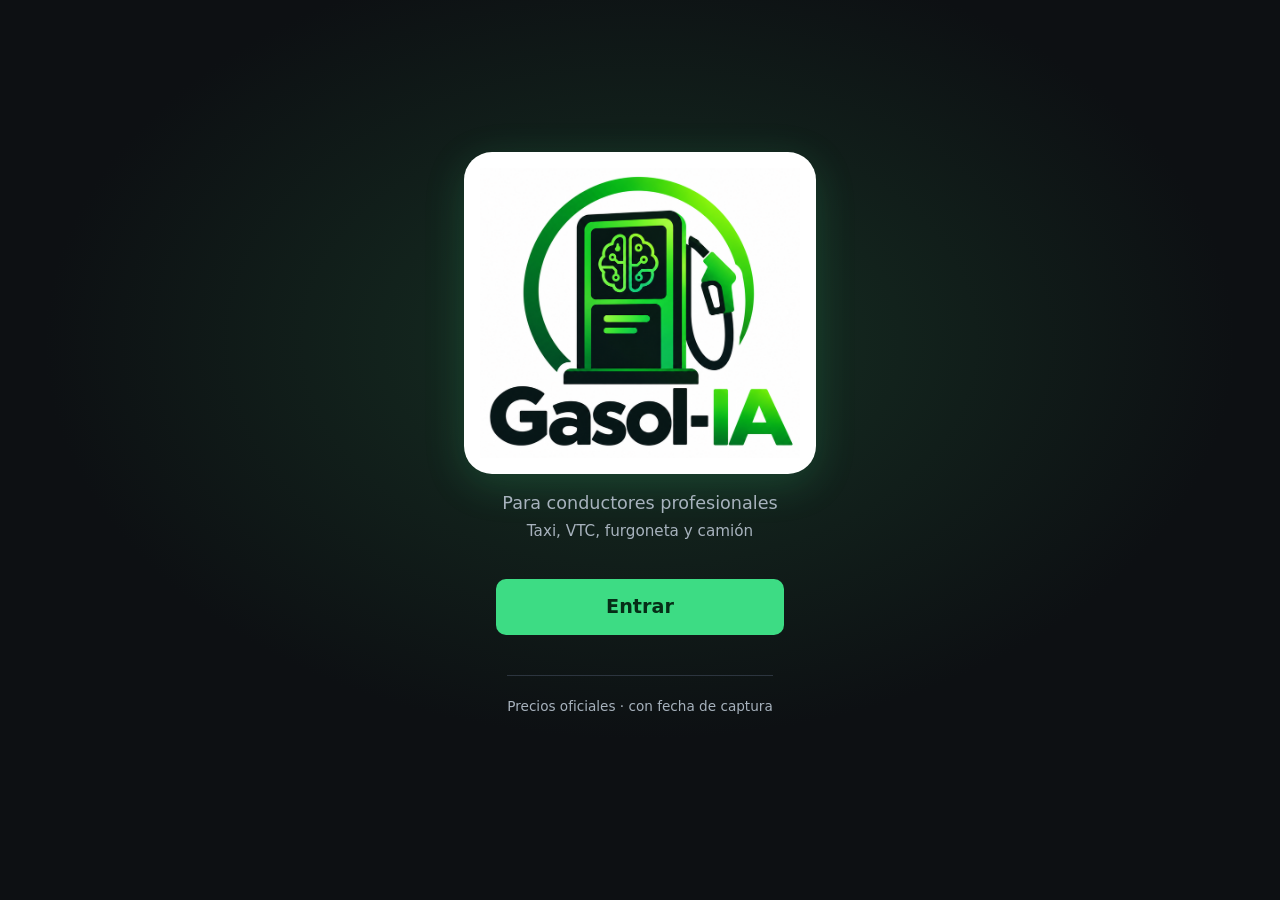
==== index.html @ 36c37707 "docs(posicionamiento): conductores profesionales (taxi, VTC, furgoneta y camión) CLAUDE.md, README, " ====
<!doctype html>
<html lang="es">
<head>
  <meta charset="utf-8">
  <meta name="viewport" content="width=device-width, initial-scale=1, viewport-fit=cover">
  <title>Gasol-IA · Para conductores profesionales</title>
  <meta name="description" content="Para conductores profesionales (taxi, VTC, furgoneta y camión): gasolineras abiertas 24 horas en tu ruta y control del gasto en combustible, con precios oficiales y su fecha de captura.">
  <meta name="robots" content="noindex, nofollow">
  <meta name="theme-color" content="#0d1013">
  <meta property="og:title" content="Gasol-IA · Para conductores profesionales">
  <meta property="og:description" content="Para conductores profesionales (taxi, VTC, furgoneta y camión): gasolineras abiertas 24 h en tu ruta, con precios oficiales y su fecha de captura.">
  <meta property="og:image" content="https://nexusforgeia.github.io/GASOL-IA/assets/img/og-image.png">
  <meta property="og:image:width" content="1200">
  <meta property="og:image:height" content="630">
  <meta name="twitter:card" content="summary_large_image">
  <meta http-equiv="Content-Security-Policy" content="default-src 'self'; script-src 'self'; style-src 'self'; img-src 'self' data:; connect-src 'self'; manifest-src 'self'; worker-src 'self'; base-uri 'self'; form-action 'self'">
  <link rel="manifest" href="manifest.webmanifest">
  <link rel="icon" href="assets/icons/favicon-48.png" type="image/png" sizes="48x48">
  <link rel="apple-touch-icon" href="assets/icons/apple-touch-icon.png">
  <link rel="stylesheet" href="assets/app.css">
  <link rel="stylesheet" href="assets/portada.css">
</head>
<body>
  <main class="portada">
    <h1 class="logo"><img src="assets/img/logo.png" width="720" height="653" alt="Gasol-IA"></h1>
    <p class="lema">Para conductores profesionales<br><span class="lema-sub">Taxi, VTC, furgoneta y camión</span></p>
    <a class="entrar" href="inicio.html">Entrar</a>
    <p class="pie">Precios oficiales · con fecha de captura</p>
  </main>
</body>
</html>
---- assets/app.css ----
/* Gasol-IA · identidad provisional: grafito oscuro + verde para "precio a la baja". */
:root {
  color-scheme: dark;
  --bg: #0d1013;
  --surface: #161b20;
  --surface-2: #1e252c;
  --line: #2c353f;
  --text: #eef2f5;
  --muted: #a7b2bd;
  --accent: #3ddc84;
  --accent-ink: #062e17;
  --warn: #f2c14e;
  --error: #ff8a80;
  --radius: 10px;
  --z-sticky: 10;
  --z-mapa: 20;
  --z-saltar: 100;
  font-family: system-ui, -apple-system, "Segoe UI", Roboto, "Helvetica Neue", Arial, sans-serif;
  font-size: 100%;
  line-height: 1.5;
}

*, *::before, *::after { box-sizing: border-box; }
[hidden] { display: none !important; } /* «hidden» manda sobre display de las clases (enlace Cuenta, botones) */
html { -webkit-text-size-adjust: 100%; }
body { margin: 0; background: var(--bg); color: var(--text); overflow-x: hidden; }
a { color: var(--accent); }
:focus-visible { outline: 3px solid var(--accent); outline-offset: 2px; }

.contenedor { width: 100%; max-width: 46rem; margin: 0 auto; padding: 0 1rem; }

.saltar {
  position: absolute; left: 1rem; top: -4rem; z-index: var(--z-saltar);
  background: var(--accent); color: var(--accent-ink); padding: .75rem 1rem; border-radius: var(--radius);
  font-weight: 700; text-decoration: none;
}
.saltar:focus { top: 1rem; }

.cabecera { padding: 1rem 0 1rem; border-bottom: 1px solid var(--line); }
.navegacion { display: flex; flex-wrap: wrap; gap: 0 1rem; align-items: center; margin-bottom: .5rem; }
.navegacion a { display: inline-flex; align-items: center; min-height: 44px; color: var(--muted); text-decoration: none; font-weight: 600; }
.navegacion a.marca { color: var(--accent); margin: 0 auto 0 0; font-weight: 800; }
.navegacion a[aria-current="page"] { color: var(--text); text-decoration: underline; text-underline-offset: 6px; }
.marca { margin: 0 0 .25rem; font-weight: 800; letter-spacing: .02em; color: var(--accent); }
h1 { margin: 0; font-size: clamp(1.35rem, 5vw, 1.9rem); line-height: 1.2; }
.sub { margin: .5rem 0 0; color: var(--muted); }

.filtros { margin: 1.25rem 0; display: grid; gap: 1rem; }
fieldset { border: 0; margin: 0; padding: 0; min-width: 0; }
legend { font-weight: 600; margin-bottom: .5rem; }

.segmentado { display: grid; grid-template-columns: 1fr 1fr; gap: .5rem; }
.segmentado label {
  display: flex; align-items: center; justify-content: center; gap: .5rem; min-height: 48px;
  padding: .5rem; text-align: center; border: 1px solid var(--line); border-radius: var(--radius);
  background: var(--surface); cursor: pointer; font-weight: 600;
}
.segmentado input { position: absolute; opacity: 0; width: 1px; height: 1px; }
.segmentado label:has(input:checked) { background: var(--surface-2); border-color: var(--accent); color: var(--text); }
.segmentado label:has(input:focus-visible) { outline: 3px solid var(--accent); outline-offset: 2px; }

.campos { display: grid; gap: .75rem; }
@media (min-width: 34rem) { .campos { grid-template-columns: 1fr 1fr; align-items: end; } }
.campos[hidden] { display: none; }

.campo { display: grid; gap: .35rem; min-width: 0; }
.campo span { font-weight: 600; font-size: .95rem; }
select {
  width: 100%; min-height: 48px; padding: .6rem .75rem; font: inherit; color: var(--text);
  background: var(--surface); border: 1px solid var(--line); border-radius: var(--radius);
}
select:disabled { opacity: .6; }
input[type=text], input[type=email], input[type=password], input:not([type]) {
  width: 100%; min-height: 48px; padding: .6rem .75rem; font: inherit; color: var(--text);
  background: var(--surface); border: 1px solid var(--line); border-radius: var(--radius);
}
input::placeholder { color: var(--muted); }
.fila-campo { display: flex; gap: .5rem; }
.fila-campo input { flex: 1; min-width: 0; }
.fila-campo .boton-sec { flex: none; }
.campos-paradas { display: grid; gap: .75rem; }
.botones { display: flex; flex-wrap: wrap; gap: .5rem; align-items: center; }
.botones .boton, .botones .boton-sec { text-decoration: none; display: inline-flex; align-items: center; justify-content: center; }

.interruptor {
  display: flex; align-items: center; gap: .75rem; min-height: 48px; padding: .5rem .75rem;
  border: 1px solid var(--line); border-radius: var(--radius); background: var(--surface); cursor: pointer;
  font-weight: 600;
}
.interruptor input { width: 1.4rem; height: 1.4rem; accent-color: var(--accent); flex: none; }

.nota { margin: 0; color: var(--muted); font-size: .9rem; }

.boton, .boton-sec {
  min-height: 48px; padding: .75rem 1.25rem; font: inherit; font-weight: 700; border-radius: var(--radius);
  cursor: pointer;
}
.boton { background: var(--accent); color: var(--accent-ink); border: 0; }
.boton:disabled { opacity: .6; cursor: progress; }
.boton-sec { background: transparent; color: var(--text); border: 1px solid var(--line); }
.boton-sec[aria-pressed="true"] { border-color: var(--accent); color: var(--accent); }
.boton-peligro { min-height: 48px; padding: .75rem 1.25rem; font: inherit; font-weight: 700; border-radius: var(--radius);
  cursor: pointer; background: transparent; color: var(--error); border: 1px solid var(--error); }
.peligro { padding: 1rem; border: 1px solid var(--line); border-radius: var(--radius); }

.resultados { margin: 1.5rem 0; }
.resultados:focus { outline: none; }
.resumen { display: flex; align-items: center; justify-content: space-between; gap: 1rem; flex-wrap: wrap; min-height: 48px; }
h2 { margin: 0; font-size: 1.25rem; }
.estado { color: var(--muted); margin: .5rem 0 1rem; min-height: 4.5em; } /* reserva sitio: sin saltos (CLS) */
.estado.error { color: var(--error); }

.mapa { height: 340px; margin-bottom: 1rem; border: 1px solid var(--line); border-radius: var(--radius); z-index: var(--z-mapa); }

.lista { list-style: none; margin: 0; padding: 0; display: grid; gap: .75rem; }
.estacion {
  display: grid; grid-template-columns: minmax(0, 1fr) auto; gap: .25rem 1rem;
  padding: .9rem 1rem; background: var(--surface); border: 1px solid var(--line); border-radius: var(--radius);
}
.estacion.primera { border-color: var(--accent); }
.estacion h2, .estacion h3 { margin: 0; font-size: 1.05rem; overflow-wrap: anywhere; }
.estacion .dir { margin: 0; color: var(--muted); font-size: .92rem; overflow-wrap: anywhere; }
.precio { grid-column: 2; grid-row: 1 / span 2; text-align: right; }
.precio strong { display: block; font-size: 1.6rem; font-variant-numeric: tabular-nums; line-height: 1.1; }
.precio .unidad { color: var(--muted); font-size: .85rem; }
.estacion .primera-etiqueta {
  display: inline-block; padding: .1rem .55rem; border-radius: 999px;
  background: var(--accent); color: var(--accent-ink); font-size: .8rem; font-weight: 700;
}
.meta { grid-column: 1 / -1; display: flex; flex-wrap: wrap; gap: .4rem .75rem; align-items: center; font-size: .88rem; color: var(--muted); }
.chip { padding: .1rem .55rem; border-radius: 999px; border: 1px solid var(--line); color: var(--text); }
.chip.si { border-color: var(--accent); color: var(--accent); }
.chip.duda { border-color: var(--warn); color: var(--warn); }
.captura { grid-column: 1 / -1; margin: 0; font-size: .82rem; color: var(--muted); }
.estacion a { font-size: .9rem; min-height: 44px; display: inline-flex; align-items: center; }

.avisos { margin: 2rem 0; padding: 1rem; background: var(--surface); border: 1px solid var(--line); border-radius: var(--radius); color: var(--muted); font-size: .92rem; }
.avisos p { margin: .25rem 0; }
.avisos strong { color: var(--text); }

.pie { border-top: 1px solid var(--line); padding: 1.25rem 0 2rem; color: var(--muted); font-size: .85rem; }
.pie a { display: inline-block; min-height: 44px; line-height: 44px; }

/* Ruta y cuenta */
.tarjeta-info { padding: .9rem 1rem; background: var(--surface); border: 1px solid var(--line); border-radius: var(--radius); }
.tarjeta-info.aviso { border-color: var(--warn); }
.lista-simple { list-style: none; padding: 0; margin: 0 0 1rem; display: grid; gap: .5rem; }
.lista-simple li { padding: .75rem 1rem; background: var(--surface); border: 1px solid var(--line); border-radius: var(--radius); overflow-wrap: anywhere; }
.ruta-guardada .botones { margin-top: .5rem; }
.estacion.baja { background: #10241a; border-color: var(--accent); }
.estacion.sube { border-color: #5c3a37; }
.tendencia { grid-column: 1 / -1; margin: 0; font-weight: 700; }
.tendencia.baja { color: var(--accent); }
.tendencia.sube { color: var(--error); }
.estacion > .boton-sec { grid-column: 1 / -1; justify-self: start; }
.tabla-calculo { width: 100%; border-collapse: collapse; margin: 1rem 0 .5rem; font-variant-numeric: tabular-nums; font-size: .92rem; }
.tabla-calculo caption { text-align: left; color: var(--muted); padding-bottom: .5rem; }
.tabla-calculo th, .tabla-calculo td { padding: .45rem .4rem; border-bottom: 1px solid var(--line); text-align: right; overflow-wrap: anywhere; }
.tabla-calculo th[scope="row"], .tabla-calculo thead th:first-child { text-align: left; }
#resultado:focus { outline: none; }
#resultado h2 { margin-top: 1.5rem; }

/* Páginas estáticas */
.estacion.simple { display: block; }
.estacion.simple > * + * { margin-top: .5rem; }
.precios-lista { list-style: none; margin: 0; padding: 0; display: flex; flex-wrap: wrap; gap: .5rem; }
.precios-lista li { padding: .3rem .6rem; border: 1px solid var(--line); border-radius: var(--radius); background: var(--surface-2); white-space: nowrap; }
.precios-lista strong { font-variant-numeric: tabular-nums; }
.tabla-wrap { overflow-x: auto; }
.migas { margin: 1rem 0 0; font-size: .9rem; color: var(--muted); }
.migas a { display: inline-block; min-height: 44px; line-height: 44px; }
.lista-enlaces { list-style: none; padding: 0; display: grid; gap: .25rem; grid-template-columns: repeat(auto-fill, minmax(12rem, 1fr)); }
.lista-enlaces a { display: block; min-height: 44px; padding: .6rem .5rem; overflow-wrap: anywhere; }

@media (prefers-reduced-motion: reduce) {
  *, *::before, *::after { animation: none !important; transition: none !important; scroll-behavior: auto !important; }
}

/* Sugerencias de municipio (planificador de ruta) */
.sugerencias { position: absolute; z-index: var(--z-mapa); margin: 0; padding: .25rem; list-style: none; max-height: 16rem; overflow-y: auto; background: var(--surface-2); border: 1px solid var(--line); border-radius: var(--radius); box-shadow: 0 8px 24px rgba(0,0,0,.5); }
.sugerencias[hidden] { display: none; }
.sugerencias li { min-height: 44px; display: flex; align-items: center; padding: 0 .75rem; border-radius: 6px; cursor: pointer; }
.sugerencias li[aria-selected="true"], .sugerencias li:hover { background: var(--accent); color: var(--accent-ink); }
.sugerencias li.vacio { color: var(--muted); cursor: default; }
.sugerencias li.vacio:hover { background: none; color: var(--muted); }

/* Calculadoras */
.indice { display: flex; flex-wrap: wrap; gap: .25rem .5rem; margin: 1.25rem 0 0; }
.indice a { display: inline-flex; align-items: center; min-height: 44px; padding: 0 .75rem; border: 1px solid var(--line); border-radius: 999px; color: var(--text); text-decoration: none; font-size: .92rem; }
.calc { margin: 1.5rem 0; padding: 1rem; background: var(--surface); border: 1px solid var(--line); border-radius: var(--radius); scroll-margin-top: 1rem; }
.calc > h2 { margin-bottom: .5rem; }
.calc .filtros { margin: 1rem 0 0; }
.calc input[type=text], .calc select, .calc .segmentado label { background: var(--bg); }
.tuyo { display: inline-block; margin-left: .25rem; padding: 0 .45rem; border: 1px solid var(--line); border-radius: 999px; color: var(--muted); font-size: .75rem; font-style: normal; font-weight: 600; vertical-align: middle; }
.sugerencia { display: flex; flex-wrap: wrap; gap: .5rem 1rem; align-items: center; }
.sugerencia[hidden] { display: none; }
.resultado-calc:not(:empty) { margin-top: 1rem; padding-top: 1rem; border-top: 1px solid var(--line); }
.resultado-calc p { margin: .25rem 0; }
.resultado-calc .error { color: var(--error); }
.veredicto { font-size: 1.2rem; font-weight: 800; font-variant-numeric: tabular-nums; }
.veredicto.si { color: var(--accent); }
.cifra { font-size: 1.3rem; font-variant-numeric: tabular-nums; }
.cifras { display: grid; grid-template-columns: minmax(0, 1fr) auto; gap: .35rem 1rem; margin: .5rem 0; font-variant-numeric: tabular-nums; }
.cifras dt { color: var(--muted); overflow-wrap: anywhere; }
.cifras dd { margin: 0; text-align: right; font-weight: 700; }

/* Favoritas */
.estrella {
  min-height: 44px; min-width: 44px; padding: .5rem .9rem; font: inherit; font-weight: 700; cursor: pointer;
  background: transparent; color: var(--text); border: 1px solid var(--line); border-radius: var(--radius);
}
.estrella[aria-pressed="true"] { border-color: var(--warn); color: var(--warn); }
.estacion > .estrella, .estacion > .botones { grid-column: 1 / -1; justify-self: start; }
.campo-corto { min-width: 10rem; }
#atribucion { margin-top: .75rem; }
.peligro { margin: 1.5rem 0; }
.peligro h2 { margin-bottom: .5rem; }
.peligro .botones { margin-top: .75rem; }

/* Inicio */
.tarjetas { list-style: none; margin: 1.5rem 0; padding: 0; display: grid; gap: .75rem; }
@media (min-width: 40rem) { .tarjetas { grid-template-columns: repeat(3, 1fr); } }
.tarjeta {
  display: grid; gap: .35rem; height: 100%; min-height: 44px; padding: 1.1rem 1rem; text-decoration: none; color: var(--text);
  background: var(--surface); border: 1px solid var(--line); border-radius: var(--radius);
}
.tarjeta:hover { border-color: var(--accent); }
.tarjeta-icono { font-size: 1.6rem; line-height: 1; color: var(--accent); }
.tarjeta-titulo { font-size: 1.15rem; font-weight: 800; color: var(--accent); }
.tarjeta-texto { color: var(--muted); }
.acceso-comparador { margin: 0 0 2rem; }
.acceso-comparador .boton-sec { display: inline-flex; align-items: center; text-decoration: none; }
@media (prefers-reduced-motion: no-preference) { .tarjeta { transition: border-color .15s ease; } }

/* Ficha de estación (plegable) */
.estacion.ficha { display: block; padding: 0; }
.ficha summary {
  display: grid; grid-template-columns: minmax(0, 1fr) auto; gap: .25rem 1rem; align-items: start;
  padding: .9rem 1rem; cursor: pointer; list-style: none; border-radius: var(--radius);
}
.ficha summary::-webkit-details-marker { display: none; }
.ficha summary:focus-visible { outline: 3px solid var(--accent); outline-offset: 2px; }
.ficha summary h3 { grid-column: 1; }
.ficha-linea { grid-column: 1; color: var(--muted); font-size: .88rem; overflow-wrap: anywhere; }
.ficha summary .meta { grid-column: 1 / -1; }
.precio.sin { max-width: 9rem; }
.ficha-abrir { grid-column: 1 / -1; display: flex; align-items: center; min-height: 32px; color: var(--accent); font-weight: 700; font-size: .9rem; }
.ficha-abrir::before { content: "▸"; margin-right: .4rem; }
.ficha details[open] .ficha-abrir::before { content: "▾"; }
.ficha-detalle { display: grid; gap: .6rem; padding: .75rem 1rem 1rem; border-top: 1px solid var(--line); }
.ficha-detalle p { margin: 0; }
.ficha-horario { color: var(--muted); font-size: .92rem; }
.tabla-ficha { margin: 0; }
.tabla-ficha tr.elegido { background: #10241a; }
.tabla-ficha tr.elegido th, .tabla-ficha tr.elegido td { color: var(--text); font-weight: 700; }
.tabla-ficha th .chip { font-size: .75rem; white-space: nowrap; }
.ficha .tendencia { font-size: .88rem; }
.tabla-ficha th, .tabla-ficha td { overflow-wrap: normal; }
.tabla-ficha td { white-space: nowrap; }
.tabla-ficha th[scope="row"] .chip { display: inline-block; margin: .2rem 0 0; }
---- assets/portada.css ----
/* Portada de entrada. Reutiliza las variables de app.css. */
.portada { min-height: 100vh; min-height: 100dvh; display: flex; flex-direction: column; align-items: center; justify-content: center; gap: 1rem; padding: 2rem 1.25rem; text-align: center; background: radial-gradient(60rem 40rem at 50% 38%, #163023 0%, var(--bg) 62%); }
.portada .logo { margin: 0; padding: 1rem; background: #fff; border-radius: 28px; width: min(86vw, 22rem); box-shadow: 0 10px 40px rgba(61,220,132,.18); }
.portada .logo img { display: block; width: 100%; height: auto; }
.portada .lema { margin: 0; color: var(--muted); font-size: 1.1rem; }
.portada .entrar { display: inline-flex; align-items: center; justify-content: center; min-height: 56px; min-width: min(80vw, 18rem); margin-top: 1.25rem; padding: 0 2rem; border-radius: var(--radius); background: var(--accent); color: var(--accent-ink); font-size: 1.2rem; font-weight: 800; text-decoration: none; }
.portada .entrar:hover { filter: brightness(1.08); }
.portada .pie { margin: 1.5rem 0 0; color: var(--muted); font-size: .85rem; }
@media (prefers-reduced-motion: no-preference) { .portada > * { animation: sube .5s ease both; } .portada > *:nth-child(2) { animation-delay: .08s; } .portada > *:nth-child(3) { animation-delay: .16s; } .portada > *:nth-child(4) { animation-delay: .24s; } }
/* Solo movimiento: el contenido se ve desde el primer pintado aunque la animación no corra. */
@keyframes sube { from { transform: translateY(8px); } to { transform: none; } }
.portada .lema-sub { display: block; margin-top: .25rem; font-size: .95rem; }
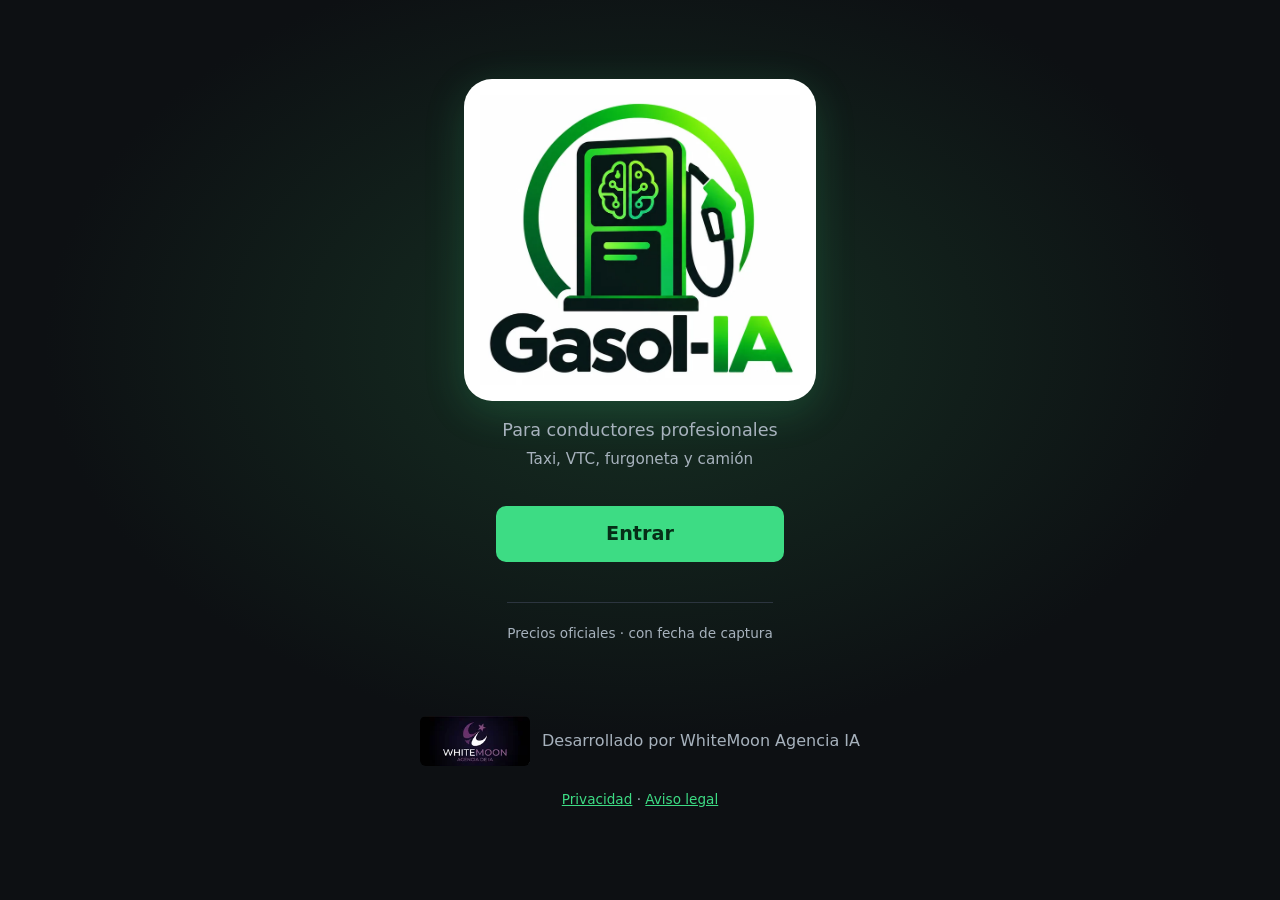
==== commit 2c90040d: "feat(firma): firma de WhiteMoon, aviso legal, responsable y «Enviar opinión» Pie de todas las página" ====
--- a/index.html
+++ b/index.html
@@ -22,10 +22,14 @@
 </head>
 <body>
   <main class="portada">
-    <h1 class="logo"><img src="assets/img/logo.png" width="720" height="653" alt="Gasol-IA"></h1>
+    <h1 class="logo"><picture><source srcset="assets/img/logo.webp" type="image/webp"><img src="assets/img/logo.png" width="720" height="653" alt="Gasol-IA" fetchpriority="high"></picture></h1>
     <p class="lema">Para conductores profesionales<br><span class="lema-sub">Taxi, VTC, furgoneta y camión</span></p>
     <a class="entrar" href="inicio.html">Entrar</a>
     <p class="pie">Precios oficiales · con fecha de captura</p>
+    <div class="portada-firma">
+      <p class="firma"><a href="https://whitemoon.es" target="_blank" rel="noopener"><picture><source srcset="assets/img/whitemoon-logo.webp" type="image/webp"><img src="assets/img/whitemoon-logo.png" width="110" height="50" alt="WhiteMoon" loading="lazy" decoding="async"></picture><span>Desarrollado por WhiteMoon Agencia IA</span></a></p>
+      <p class="enlaces-pie"><a href="privacidad.html">Privacidad</a> · <a href="aviso-legal.html">Aviso legal</a></p>
+    </div>
   </main>
 </body>
 </html>
--- a/assets/app.css
+++ b/assets/app.css
@@ -70,7 +70,7 @@
   background: var(--surface); border: 1px solid var(--line); border-radius: var(--radius);
 }
 select:disabled { opacity: .6; }
-input[type=text], input[type=email], input[type=password], input:not([type]) {
+input[type=text], input[type=email], input[type=password], input[type=date], input:not([type]) {
   width: 100%; min-height: 48px; padding: .6rem .75rem; font: inherit; color: var(--text);
   background: var(--surface); border: 1px solid var(--line); border-radius: var(--radius);
 }
@@ -219,7 +219,6 @@
 
 /* Inicio */
 .tarjetas { list-style: none; margin: 1.5rem 0; padding: 0; display: grid; gap: .75rem; }
-@media (min-width: 40rem) { .tarjetas { grid-template-columns: repeat(3, 1fr); } }
 .tarjeta {
   display: grid; gap: .35rem; height: 100%; min-height: 44px; padding: 1.1rem 1rem; text-decoration: none; color: var(--text);
   background: var(--surface); border: 1px solid var(--line); border-radius: var(--radius);
@@ -258,3 +257,38 @@
 .tabla-ficha th, .tabla-ficha td { overflow-wrap: normal; }
 .tabla-ficha td { white-space: nowrap; }
 .tabla-ficha th[scope="row"] .chip { display: inline-block; margin: .2rem 0 0; }
+
+/* Control de gastos */
+input[aria-invalid="true"], select[aria-invalid="true"] { border-color: var(--error); }
+.nota.error { color: var(--error); }
+.resultados h3 { margin: 1.25rem 0 .25rem; font-size: 1.05rem; }
+.tabla-wrap .tabla-calculo th, .tabla-wrap .tabla-calculo td { overflow-wrap: normal; }
+.tabla-wrap .tabla-calculo td { white-space: nowrap; }
+.celda-linea { display: block; }
+@media (min-width: 40rem) { .tarjetas { grid-template-columns: repeat(2, 1fr); } }
+
+/* Vencimientos */
+.etiqueta-estado { display: inline-block; margin: 0 .5rem .25rem 0; padding: .1rem .6rem; border-radius: 999px; border: 1px solid var(--line); font-size: .85rem; font-weight: 700; }
+.etiqueta-estado.vencido { background: var(--error); border-color: var(--error); color: #2b0906; }
+.etiqueta-estado.hoy, .etiqueta-estado.proximo { border-color: var(--warn); color: var(--warn); }
+.etiqueta-estado.al_dia { color: var(--muted); }
+.vencimientos li.vencido { border-color: var(--error); }
+.vencimientos li.hoy, .vencimientos li.proximo { border-color: var(--warn); }
+.avisos-venc { margin: 1.5rem 0 0; }
+.avisos-venc h2 { font-size: 1.1rem; margin-bottom: .5rem; }
+.avisos-venc ul { margin: 0 0 .5rem; padding-left: 1.1rem; }
+.avisos-venc li.vencido strong { color: var(--error); }
+.avisos-venc li.hoy strong, .avisos-venc li.proximo strong { color: var(--warn); }
+.avisos-venc a { display: inline-block; min-height: 44px; line-height: 44px; }
+
+/* Pie: aviso legal, opinión y firma de WhiteMoon */
+.pie .opinion { display: inline-flex; align-items: center; line-height: 1.2; text-decoration: none; }
+.firma { margin: 1rem 0 0; }
+.firma a { display: inline-flex; align-items: center; gap: .75rem; min-height: 44px; line-height: 1.3; color: var(--muted); text-decoration: none; }
+.firma a:hover span { text-decoration: underline; }
+.firma img { display: block; width: 110px; height: auto; border-radius: 6px; }
+.beta { margin: 0 0 1.25rem; color: var(--muted); }
+.beta a { display: inline-block; min-height: 44px; line-height: 44px; }
+.datos-titular { display: grid; grid-template-columns: max-content minmax(0, 1fr); gap: .35rem 1rem; margin: .5rem 0 1rem; }
+.datos-titular dt { color: var(--muted); }
+.datos-titular dd { margin: 0; overflow-wrap: anywhere; }
--- a/assets/portada.css
+++ b/assets/portada.css
@@ -10,3 +10,7 @@
 /* Solo movimiento: el contenido se ve desde el primer pintado aunque la animación no corra. */
 @keyframes sube { from { transform: translateY(8px); } to { transform: none; } }
 .portada .lema-sub { display: block; margin-top: .25rem; font-size: .95rem; }
+.portada-firma { margin-top: .5rem; display: grid; justify-items: center; gap: .25rem; }
+.portada-firma .firma a { color: var(--muted); }
+.portada-firma .enlaces-pie { margin: 0; font-size: .85rem; color: var(--muted); }
+.portada-firma .enlaces-pie a { display: inline-block; min-height: 44px; line-height: 44px; }
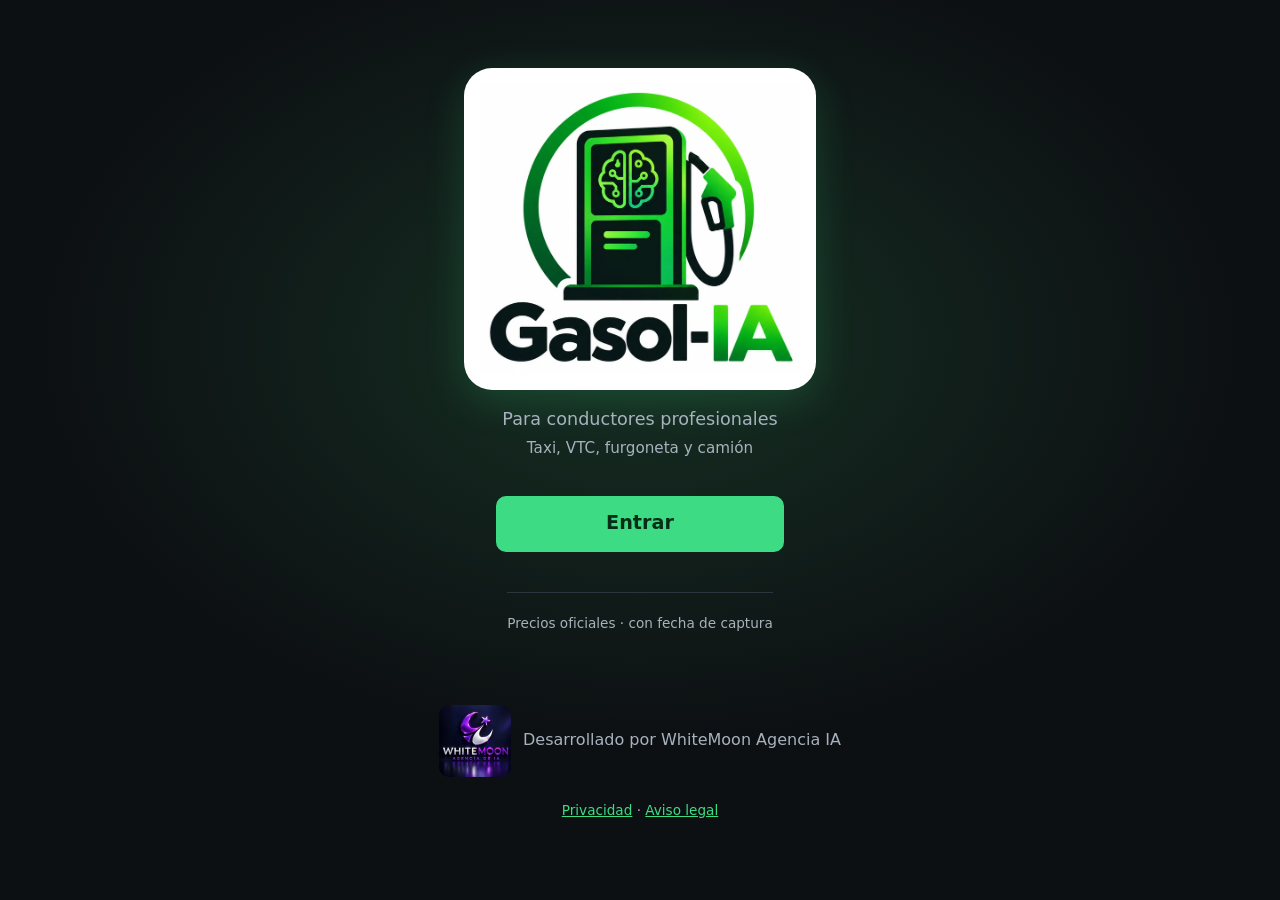
==== commit 78be4ba1: "fix(firma): logo 3D de WhiteMoon en el pie de todas las páginas Logo nuevo (original 1254×1254) serv" ====
--- a/index.html
+++ b/index.html
@@ -27,7 +27,7 @@
     <a class="entrar" href="inicio.html">Entrar</a>
     <p class="pie">Precios oficiales · con fecha de captura</p>
     <div class="portada-firma">
-      <p class="firma"><a href="https://whitemoon.es" target="_blank" rel="noopener"><picture><source srcset="assets/img/whitemoon-logo.webp" type="image/webp"><img src="assets/img/whitemoon-logo.png" width="110" height="50" alt="WhiteMoon" loading="lazy" decoding="async"></picture><span>Desarrollado por WhiteMoon Agencia IA</span></a></p>
+      <p class="firma"><a href="https://whitemoon.es" target="_blank" rel="noopener"><picture><source srcset="assets/img/whitemoon-logo-3d.webp" type="image/webp"><img src="assets/img/whitemoon-logo-3d.png" width="72" height="72" alt="WhiteMoon" loading="lazy" decoding="async"></picture><span>Desarrollado por WhiteMoon Agencia IA</span></a></p>
       <p class="enlaces-pie"><a href="privacidad.html">Privacidad</a> · <a href="aviso-legal.html">Aviso legal</a></p>
     </div>
   </main>
--- a/assets/app.css
+++ b/assets/app.css
@@ -286,7 +286,7 @@
 .firma { margin: 1rem 0 0; }
 .firma a { display: inline-flex; align-items: center; gap: .75rem; min-height: 44px; line-height: 1.3; color: var(--muted); text-decoration: none; }
 .firma a:hover span { text-decoration: underline; }
-.firma img { display: block; width: 110px; height: auto; border-radius: 6px; }
+.firma img { display: block; width: 72px; height: 72px; border-radius: 10px; flex: none; }
 .beta { margin: 0 0 1.25rem; color: var(--muted); }
 .beta a { display: inline-block; min-height: 44px; line-height: 44px; }
 .datos-titular { display: grid; grid-template-columns: max-content minmax(0, 1fr); gap: .35rem 1rem; margin: .5rem 0 1rem; }
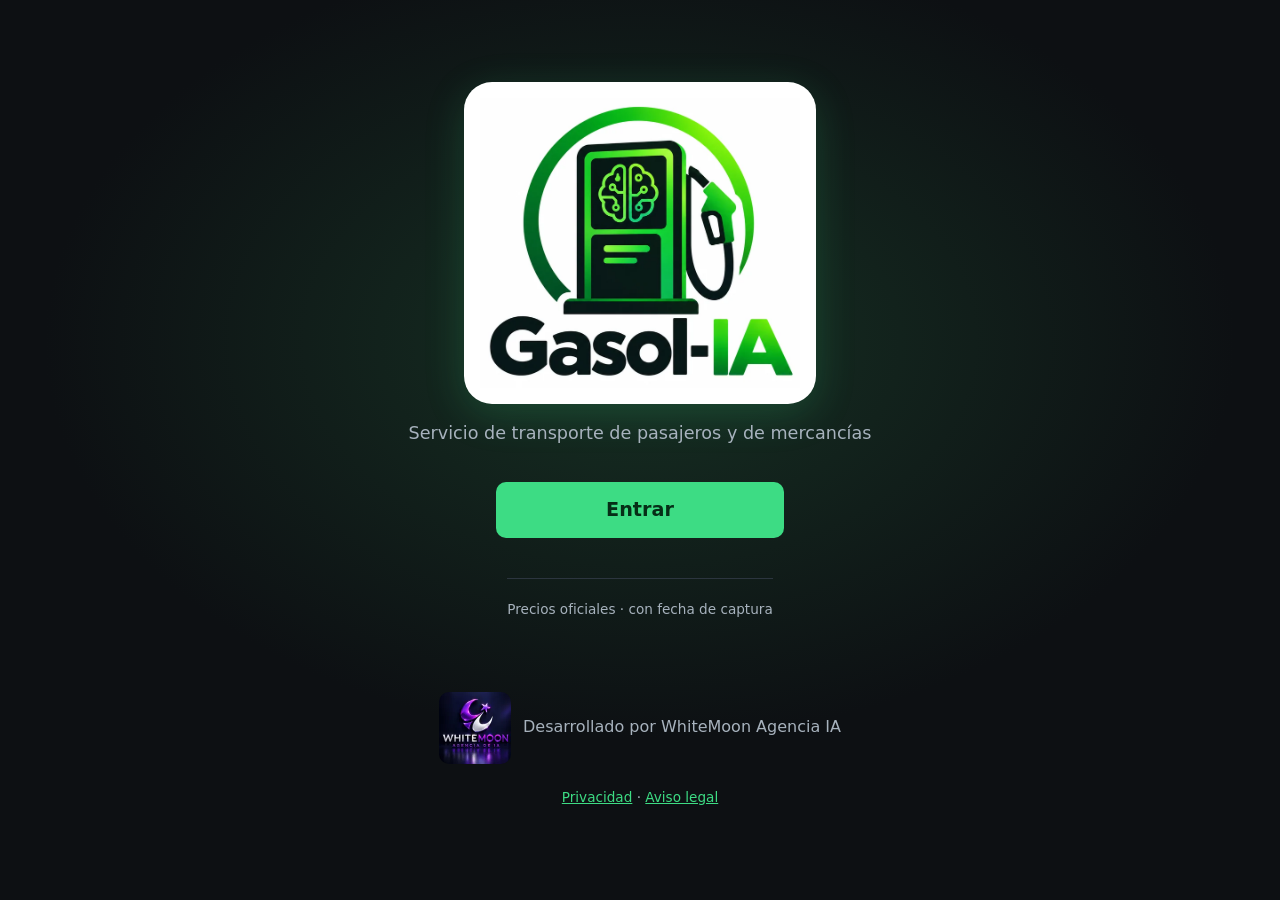
==== commit 083f048a: "fix(textos): «Servicio de transporte de pasajeros y de mercancías» Decisión de Cris: fuera «conducto" ====
--- a/index.html
+++ b/index.html
@@ -3,12 +3,12 @@
 <head>
   <meta charset="utf-8">
   <meta name="viewport" content="width=device-width, initial-scale=1, viewport-fit=cover">
-  <title>Gasol-IA · Para conductores profesionales</title>
-  <meta name="description" content="Para conductores profesionales (taxi, VTC, furgoneta y camión): gasolineras abiertas 24 horas en tu ruta y control del gasto en combustible, con precios oficiales y su fecha de captura.">
+  <title>Gasol-IA · Para el servicio de transporte de pasajeros y de mercancías</title>
+  <meta name="description" content="Para el servicio de transporte de pasajeros y de mercancías: gasolineras abiertas 24 horas en tu ruta y control del gasto en combustible, con precios oficiales y su fecha de captura.">
   <meta name="robots" content="noindex, nofollow">
   <meta name="theme-color" content="#0d1013">
-  <meta property="og:title" content="Gasol-IA · Para conductores profesionales">
-  <meta property="og:description" content="Para conductores profesionales (taxi, VTC, furgoneta y camión): gasolineras abiertas 24 h en tu ruta, con precios oficiales y su fecha de captura.">
+  <meta property="og:title" content="Gasol-IA · Para el servicio de transporte de pasajeros y de mercancías">
+  <meta property="og:description" content="Para el servicio de transporte de pasajeros y de mercancías: gasolineras abiertas 24 h en tu ruta, con precios oficiales y su fecha de captura.">
   <meta property="og:image" content="https://nexusforgeia.github.io/GASOL-IA/assets/img/og-image.png">
   <meta property="og:image:width" content="1200">
   <meta property="og:image:height" content="630">
@@ -23,7 +23,7 @@
 <body>
   <main class="portada">
     <h1 class="logo"><picture><source srcset="assets/img/logo.webp" type="image/webp"><img src="assets/img/logo.png" width="720" height="653" alt="Gasol-IA" fetchpriority="high"></picture></h1>
-    <p class="lema">Para conductores profesionales<br><span class="lema-sub">Taxi, VTC, furgoneta y camión</span></p>
+    <p class="lema">Servicio de transporte de pasajeros y de mercancías</p>
     <a class="entrar" href="inicio.html">Entrar</a>
     <p class="pie">Precios oficiales · con fecha de captura</p>
     <div class="portada-firma">
--- a/assets/app.css
+++ b/assets/app.css
@@ -292,3 +292,86 @@
 .datos-titular { display: grid; grid-template-columns: max-content minmax(0, 1fr); gap: .35rem 1rem; margin: .5rem 0 1rem; }
 .datos-titular dt { color: var(--muted); }
 .datos-titular dd { margin: 0; overflow-wrap: anywhere; }
+
+/* Facturación (ingresos) */
+.visualmente-oculto { position: absolute; width: 1px; height: 1px; margin: -1px; padding: 0; overflow: hidden; clip: rect(0 0 0 0); white-space: nowrap; border: 0; }
+.aviso-fiscal { margin: 1.25rem 0 0; }
+.mes-nav { display: grid; grid-template-columns: 48px minmax(0, 1fr) 48px; gap: .5rem; align-items: center; margin: 1.25rem 0 .75rem; }
+.mes-nav h2 { margin: 0; text-align: center; font-size: 1.2rem; }
+.mes-nav .boton-sec { padding: 0; font-size: 1.4rem; line-height: 1; }
+.mes-nav .boton-sec:disabled { opacity: .35; cursor: default; }
+.resultados > .botones { margin: 0 0 .5rem; }
+.dias { list-style: none; margin: .75rem 0 1.5rem; padding: 0; display: grid; gap: .4rem; }
+.dias:empty { min-height: 100vh; } /* reserva sitio hasta pintar los días: sin saltos (CLS) */
+.dia { background: var(--surface); border: 1px solid var(--line); border-radius: var(--radius); }
+.dia.hoy { border-color: var(--accent); }
+.dia-h { margin: 0; font-size: 1rem; }
+.dia-fila {
+  display: grid; grid-template-columns: minmax(0, 1fr) auto; gap: .3rem .75rem; align-items: center; width: 100%;
+  min-height: 52px; padding: .6rem .8rem; font: inherit; color: var(--text); text-align: left;
+  background: transparent; border: 0; border-radius: var(--radius); font-variant-numeric: tabular-nums;
+}
+button.dia-fila { cursor: pointer; }
+.dia-fila.futuro { color: var(--muted); min-height: 44px; }
+.dia-fecha { display: flex; align-items: center; gap: .5rem; font-weight: 700; text-transform: capitalize; }
+.dia-fecha .chip { font-size: .75rem; text-transform: none; }
+.dia-total { justify-self: end; font-weight: 800; }
+.dia-total .lbl { font-weight: 600; color: var(--muted); font-size: .85rem; }
+.dia-n { grid-column: 1 / -1; color: var(--muted); font-size: .85rem; }
+.dia-n:empty { display: none; }
+.dia-col { display: flex; justify-content: space-between; gap: .5rem; font-size: .85rem; min-width: 0; }
+.dia-col .lbl { color: var(--muted); overflow-wrap: anywhere; }
+.dia-col.cero .val { color: var(--muted); }
+.dia-panel { padding: 0 .8rem .9rem; border-top: 1px solid var(--line); }
+.dia-panel[hidden] { display: none; }
+.dia-cabecera { display: none; }
+.carreras { list-style: none; margin: .75rem 0; padding: 0; display: grid; gap: .4rem; }
+.carreras li { display: grid; gap: .35rem; padding: .6rem .7rem; background: var(--bg); border: 1px solid var(--line); border-radius: var(--radius); overflow-wrap: anywhere; }
+.carreras li.sin-detalle { border-style: dashed; }
+.carrera-linea { display: flex; justify-content: space-between; gap: .75rem; font-variant-numeric: tabular-nums; }
+.carrera-linea strong { white-space: nowrap; }
+.form-carrera { display: grid; gap: .75rem; padding-top: .75rem; border-top: 1px solid var(--line); }
+.form-carrera h4 { margin: 0; font-size: 1.05rem; }
+.form-carrera input[type=text], .form-carrera input[type=time], .form-carrera .segmentado label, .form-carrera .interruptor { background: var(--bg); }
+.segmentado.grande label { min-height: 56px; font-size: 1.05rem; }
+.grupo-app { display: grid; gap: .75rem; }
+.grupo-app[hidden], .campo[hidden] { display: none; }
+input[type=time] {
+  width: 100%; min-height: 48px; padding: .6rem .75rem; font: inherit; color: var(--text); color-scheme: dark;
+  background: var(--surface); border: 1px solid var(--line); border-radius: var(--radius);
+}
+.chips { list-style: none; margin: .5rem 0; padding: 0; display: flex; flex-wrap: wrap; gap: .4rem; }
+.chips:empty { display: none; }
+.chip-boton { min-height: 44px; padding: .4rem .9rem; font: inherit; font-weight: 600; color: var(--text); background: transparent; border: 1px solid var(--line); border-radius: 999px; cursor: pointer; }
+.chip-boton[aria-pressed="true"] { border-color: var(--accent); color: var(--accent); }
+.chip-app { display: flex; align-items: center; gap: .5rem; padding: .25rem .25rem .25rem .75rem; border: 1px solid var(--line); border-radius: var(--radius); overflow-wrap: anywhere; }
+.chip-app .boton-sec { min-height: 44px; padding: .4rem .75rem; }
+.fila-campo { align-items: end; }
+.fila-campo .campo { flex: 1; }
+.cifras .fuerte { color: var(--text); font-weight: 800; }
+.tarjeta-doble { display: grid; }
+.tarjeta-doble .tarjeta { border-bottom-left-radius: 0; border-bottom-right-radius: 0; }
+.tarjeta-enlace {
+  display: flex; align-items: center; min-height: 48px; padding: .5rem 1rem; font-weight: 700; text-decoration: none;
+  background: var(--surface); border: 1px solid var(--line); border-top: 0; border-radius: 0 0 var(--radius) var(--radius);
+}
+.tarjeta-enlace:hover { text-decoration: underline; }
+@media (max-width: 47.99rem) {
+  /* Tarjeta por día: fecha y total arriba, nº de carreras y las cuatro columnas en 2 × 2. */
+  .dia-fila { grid-template-columns: minmax(0, 1fr) minmax(0, 1fr); }
+  .dia-total { order: 1; }
+  .dia-n { order: 2; }
+  .dia-col { order: 3; }
+}
+@media (min-width: 48rem) {
+  .dia-cabecera, .dia-fila { grid-template-columns: 5.5rem repeat(4, minmax(0, 1fr)) 6.5rem 6.5rem; }
+  .dia-cabecera { display: grid; gap: .75rem; padding: 0 .8rem; color: var(--muted); font-size: .8rem; font-weight: 600; text-align: right; }
+  .dia-cabecera span:first-child { text-align: left; }
+  .dia-fila { gap: .75rem; }
+  .dia-fecha { grid-column: 1; }
+  .dia-col { display: block; text-align: right; font-size: .95rem; }
+  .dia-col .lbl, .dia-total .lbl { position: absolute; width: 1px; height: 1px; overflow: hidden; clip: rect(0 0 0 0); white-space: nowrap; }
+  .dia-total { grid-column: 6; text-align: right; }
+  .dia-n { grid-column: 7; text-align: right; font-size: .95rem; }
+  .dia-n:empty { display: block; }
+}
--- a/assets/portada.css
+++ b/assets/portada.css
@@ -9,7 +9,6 @@
 @media (prefers-reduced-motion: no-preference) { .portada > * { animation: sube .5s ease both; } .portada > *:nth-child(2) { animation-delay: .08s; } .portada > *:nth-child(3) { animation-delay: .16s; } .portada > *:nth-child(4) { animation-delay: .24s; } }
 /* Solo movimiento: el contenido se ve desde el primer pintado aunque la animación no corra. */
 @keyframes sube { from { transform: translateY(8px); } to { transform: none; } }
-.portada .lema-sub { display: block; margin-top: .25rem; font-size: .95rem; }
 .portada-firma { margin-top: .5rem; display: grid; justify-items: center; gap: .25rem; }
 .portada-firma .firma a { color: var(--muted); }
 .portada-firma .enlaces-pie { margin: 0; font-size: .85rem; color: var(--muted); }
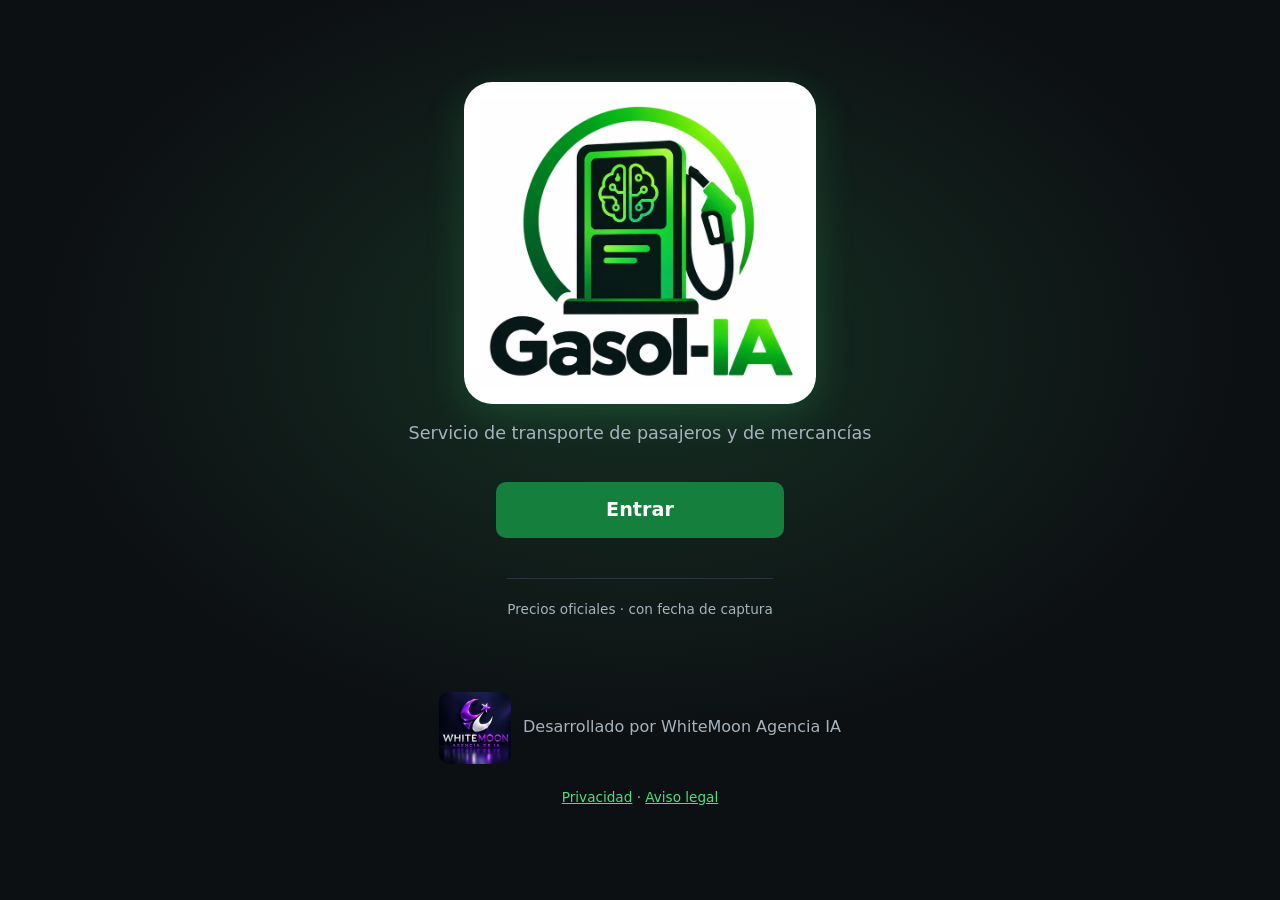
==== commit 48a20cc7: "feat(nav): menú tipo app en móvil con barra inferior y panel «Más» Por debajo de 900 px, barra fija " ====
--- a/index.html
+++ b/index.html
@@ -6,6 +6,7 @@
   <title>Gasol-IA · Para el servicio de transporte de pasajeros y de mercancías</title>
   <meta name="description" content="Para el servicio de transporte de pasajeros y de mercancías: gasolineras abiertas 24 horas en tu ruta y control del gasto en combustible, con precios oficiales y su fecha de captura.">
   <meta name="robots" content="noindex, nofollow">
+  <meta name="referrer" content="strict-origin-when-cross-origin">
   <meta name="theme-color" content="#0d1013">
   <meta property="og:title" content="Gasol-IA · Para el servicio de transporte de pasajeros y de mercancías">
   <meta property="og:description" content="Para el servicio de transporte de pasajeros y de mercancías: gasolineras abiertas 24 h en tu ruta, con precios oficiales y su fecha de captura.">
--- a/assets/app.css
+++ b/assets/app.css
@@ -7,10 +7,26 @@
   --line: #2c353f;
   --text: #eef2f5;
   --muted: #a7b2bd;
-  --accent: #3ddc84;
+  --accent: #4ade80; /* «precio a la baja» y textos de acento: misma gama que el verde de acción */
   --accent-ink: #062e17;
   --warn: #f2c14e;
   --error: #ff8a80;
+  /* Botones y enlaces de acción: texto blanco sobre verde (5,02:1 / 7,13:1 / 9,11:1). */
+  --accion: #15803d;
+  --accion-hover: #166534;
+  --accion-activo: #14532d;
+  --accion-texto: #ffffff;
+  /* Acciones destructivas: rojo con texto blanco (5,62:1 / 6,47:1 / 8,31:1). */
+  --peligro: #c62828;
+  --peligro-hover: #b91c1c;
+  --peligro-activo: #991b1b;
+  --foco: #ffffff;
+  --accion-suave: #12301f; /* fondo del cuadro de icono de las tarjetas */
+  /* Tarjetas: las comparten .tarjeta, .calc, .estacion, las listas y los avisos. */
+  --tarjeta-fondo: var(--surface);
+  --tarjeta-borde: var(--line);
+  --tarjeta-radio: var(--radius);
+  --tarjeta-pad: 1rem;
   --radius: 10px;
   --z-sticky: 10;
   --z-mapa: 20;
@@ -23,9 +39,22 @@
 *, *::before, *::after { box-sizing: border-box; }
 [hidden] { display: none !important; } /* «hidden» manda sobre display de las clases (enlace Cuenta, botones) */
 html { -webkit-text-size-adjust: 100%; }
-body { margin: 0; background: var(--bg); color: var(--text); overflow-x: hidden; }
+/* «Shell»: cabecera arriba, <main> ocupa lo que sobra y el pie queda abajo aunque la página sea corta. */
+body {
+  display: flex; flex-direction: column; min-height: 100vh; min-height: 100svh;
+  margin: 0; background: var(--bg); color: var(--text); overflow-x: hidden;
+}
+body > main { flex: 1 0 auto; }
+body > header, body > footer { flex: none; }
+
+/* Iconos SVG del sprite assets/iconos.svg: trazo uniforme y color del texto. */
+.icono {
+  display: inline-block; flex: none; width: 1.25em; height: 1.25em; vertical-align: -.25em;
+  fill: none; stroke: currentColor; stroke-width: 2; stroke-linecap: round; stroke-linejoin: round;
+}
+.icono.girado { transform: rotate(180deg); }
 a { color: var(--accent); }
-:focus-visible { outline: 3px solid var(--accent); outline-offset: 2px; }
+:focus-visible { outline: 3px solid var(--foco); outline-offset: 2px; }
 
 .contenedor { width: 100%; max-width: 46rem; margin: 0 auto; padding: 0 1rem; }
 
@@ -37,10 +66,36 @@
 .saltar:focus { top: 1rem; }
 
 .cabecera { padding: 1rem 0 1rem; border-bottom: 1px solid var(--line); }
-.navegacion { display: flex; flex-wrap: wrap; gap: 0 1rem; align-items: center; margin-bottom: .5rem; }
-.navegacion a { display: inline-flex; align-items: center; min-height: 44px; color: var(--muted); text-decoration: none; font-weight: 600; }
-.navegacion a.marca { color: var(--accent); margin: 0 auto 0 0; font-weight: 800; }
-.navegacion a[aria-current="page"] { color: var(--text); text-decoration: underline; text-underline-offset: 6px; }
+.cabecera .contenedor { min-width: 0; }
+/* Una fila de píldoras que se desplaza dentro de la barra (nunca la página). El hueco vertical
+   deja ver el anillo de foco; el degradado (clases de nav.js) avisa de que hay más. */
+.navegacion {
+  position: relative; display: flex; flex-wrap: nowrap; gap: .5rem; align-items: center;
+  margin: 0 -1rem .75rem; padding: .4rem 1rem; overflow-x: auto; overscroll-behavior-x: contain;
+  scrollbar-width: none;
+}
+.navegacion::-webkit-scrollbar { display: none; }
+.navegacion.mas-der { -webkit-mask-image: linear-gradient(to right, #000 calc(100% - 3rem), transparent); mask-image: linear-gradient(to right, #000 calc(100% - 3rem), transparent); }
+.navegacion.mas-izq { -webkit-mask-image: linear-gradient(to left, #000 calc(100% - 3rem), transparent); mask-image: linear-gradient(to left, #000 calc(100% - 3rem), transparent); }
+.navegacion.mas-izq.mas-der {
+  -webkit-mask-image: linear-gradient(to right, transparent, #000 3rem, #000 calc(100% - 3rem), transparent);
+  mask-image: linear-gradient(to right, transparent, #000 3rem, #000 calc(100% - 3rem), transparent);
+}
+.navegacion a { flex: none; white-space: nowrap;
+
+  display: inline-flex; align-items: center; justify-content: center; min-height: 44px; min-width: 44px; padding: 0 .9rem;
+  border: 2px solid transparent; border-radius: 999px; background: var(--accion); color: var(--accion-texto);
+  text-decoration: none; font-weight: 700; font-size: .95rem;
+}
+.navegacion a:hover { background: var(--accion-hover); }
+.navegacion a:active { background: var(--accion-activo); }
+.navegacion a.marca { padding: 0 .5rem 0 0; background: none; color: var(--accent); font-weight: 800; font-size: 1rem; }
+/* Página actual: verde más oscuro, borde blanco y subrayado (no solo color). */
+.navegacion a[aria-current="page"]:not(.marca) {
+  background: var(--accion-activo); border-color: var(--foco);
+  text-decoration: underline; text-decoration-thickness: 2px; text-underline-offset: 4px;
+}
+.navegacion a.marca[aria-current="page"] { text-decoration: underline; text-underline-offset: 6px; }
 .marca { margin: 0 0 .25rem; font-weight: 800; letter-spacing: .02em; color: var(--accent); }
 h1 { margin: 0; font-size: clamp(1.35rem, 5vw, 1.9rem); line-height: 1.2; }
 .sub { margin: .5rem 0 0; color: var(--muted); }
@@ -56,8 +111,12 @@
   background: var(--surface); cursor: pointer; font-weight: 600;
 }
 .segmentado input { position: absolute; opacity: 0; width: 1px; height: 1px; }
-.segmentado label:has(input:checked) { background: var(--surface-2); border-color: var(--accent); color: var(--text); }
-.segmentado label:has(input:focus-visible) { outline: 3px solid var(--accent); outline-offset: 2px; }
+.segmentado label { border-width: 2px; }
+/* Elegida: verde con texto blanco, borde blanco y marca de check (no solo color). Las demás, neutras. */
+.segmentado label:has(input:checked) { background: var(--accion); border-color: var(--foco); color: var(--accion-texto); }
+.segmentado .icono-check { display: none; }
+.segmentado label:has(input:checked) .icono-check { display: inline-block; stroke-width: 3; }
+.segmentado label:has(input:focus-visible) { outline: 3px solid var(--foco); outline-offset: 2px; }
 
 .campos { display: grid; gap: .75rem; }
 @media (min-width: 34rem) { .campos { grid-template-columns: 1fr 1fr; align-items: end; } }
@@ -79,7 +138,7 @@
 .fila-campo input { flex: 1; min-width: 0; }
 .fila-campo .boton-sec { flex: none; }
 .campos-paradas { display: grid; gap: .75rem; }
-.botones { display: flex; flex-wrap: wrap; gap: .5rem; align-items: center; }
+.botones { display: flex; flex-wrap: wrap; gap: .75rem; align-items: center; }
 .botones .boton, .botones .boton-sec { text-decoration: none; display: inline-flex; align-items: center; justify-content: center; }
 
 .interruptor {
@@ -91,17 +150,21 @@
 
 .nota { margin: 0; color: var(--muted); font-size: .9rem; }
 
-.boton, .boton-sec {
-  min-height: 48px; padding: .75rem 1.25rem; font: inherit; font-weight: 700; border-radius: var(--radius);
-  cursor: pointer;
-}
-.boton { background: var(--accent); color: var(--accent-ink); border: 0; }
-.boton:disabled { opacity: .6; cursor: progress; }
-.boton-sec { background: transparent; color: var(--text); border: 1px solid var(--line); }
-.boton-sec[aria-pressed="true"] { border-color: var(--accent); color: var(--accent); }
-.boton-peligro { min-height: 48px; padding: .75rem 1.25rem; font: inherit; font-weight: 700; border-radius: var(--radius);
-  cursor: pointer; background: transparent; color: var(--error); border: 1px solid var(--error); }
-.peligro { padding: 1rem; border: 1px solid var(--line); border-radius: var(--radius); }
+.boton, .boton-sec, .boton-peligro {
+  display: inline-flex; align-items: center; justify-content: center; gap: .5rem; min-height: 48px; min-width: 44px;
+  padding: .75rem 1.25rem; font: inherit; font-weight: 700; line-height: 1.2; text-align: center; text-decoration: none;
+  border: 2px solid transparent; border-radius: var(--radius); cursor: pointer;
+}
+.boton, .boton-sec { background: var(--accion); color: var(--accion-texto); }
+.boton:hover, .boton-sec:hover { background: var(--accion-hover); }
+.boton:active, .boton-sec:active { background: var(--accion-activo); }
+.boton:disabled, .boton-sec:disabled { opacity: .6; cursor: progress; }
+/* Conmutadores pulsados: verde oscuro y borde blanco. */
+.boton-sec[aria-pressed="true"] { background: var(--accion-activo); border-color: var(--foco); }
+.boton-peligro { background: var(--peligro); color: var(--accion-texto); }
+.boton-peligro:hover { background: var(--peligro-hover); }
+.boton-peligro:active { background: var(--peligro-activo); }
+.peligro { padding: var(--tarjeta-pad); border: 1px solid var(--tarjeta-borde); border-radius: var(--tarjeta-radio); }
 
 .resultados { margin: 1.5rem 0; }
 .resultados:focus { outline: none; }
@@ -115,7 +178,7 @@
 .lista { list-style: none; margin: 0; padding: 0; display: grid; gap: .75rem; }
 .estacion {
   display: grid; grid-template-columns: minmax(0, 1fr) auto; gap: .25rem 1rem;
-  padding: .9rem 1rem; background: var(--surface); border: 1px solid var(--line); border-radius: var(--radius);
+  padding: .9rem var(--tarjeta-pad); background: var(--tarjeta-fondo); border: 1px solid var(--tarjeta-borde); border-radius: var(--tarjeta-radio);
 }
 .estacion.primera { border-color: var(--accent); }
 .estacion h2, .estacion h3 { margin: 0; font-size: 1.05rem; overflow-wrap: anywhere; }
@@ -134,7 +197,7 @@
 .captura { grid-column: 1 / -1; margin: 0; font-size: .82rem; color: var(--muted); }
 .estacion a { font-size: .9rem; min-height: 44px; display: inline-flex; align-items: center; }
 
-.avisos { margin: 2rem 0; padding: 1rem; background: var(--surface); border: 1px solid var(--line); border-radius: var(--radius); color: var(--muted); font-size: .92rem; }
+.avisos { margin: 2rem 0; padding: var(--tarjeta-pad); background: var(--tarjeta-fondo); border: 1px solid var(--tarjeta-borde); border-radius: var(--tarjeta-radio); color: var(--muted); font-size: .92rem; }
 .avisos p { margin: .25rem 0; }
 .avisos strong { color: var(--text); }
 
@@ -142,14 +205,14 @@
 .pie a { display: inline-block; min-height: 44px; line-height: 44px; }
 
 /* Ruta y cuenta */
-.tarjeta-info { padding: .9rem 1rem; background: var(--surface); border: 1px solid var(--line); border-radius: var(--radius); }
+.tarjeta-info { padding: .9rem var(--tarjeta-pad); background: var(--tarjeta-fondo); border: 1px solid var(--tarjeta-borde); border-radius: var(--tarjeta-radio); }
 .tarjeta-info.aviso { border-color: var(--warn); }
 .lista-simple { list-style: none; padding: 0; margin: 0 0 1rem; display: grid; gap: .5rem; }
-.lista-simple li { padding: .75rem 1rem; background: var(--surface); border: 1px solid var(--line); border-radius: var(--radius); overflow-wrap: anywhere; }
+.lista-simple li { padding: .75rem var(--tarjeta-pad); background: var(--tarjeta-fondo); border: 1px solid var(--tarjeta-borde); border-radius: var(--tarjeta-radio); overflow-wrap: anywhere; }
 .ruta-guardada .botones { margin-top: .5rem; }
 .estacion.baja { background: #10241a; border-color: var(--accent); }
 .estacion.sube { border-color: #5c3a37; }
-.tendencia { grid-column: 1 / -1; margin: 0; font-weight: 700; }
+.tendencia { grid-column: 1 / -1; display: flex; align-items: center; gap: .35rem; margin: 0; font-weight: 700; }
 .tendencia.baja { color: var(--accent); }
 .tendencia.sube { color: var(--error); }
 .estacion > .boton-sec { grid-column: 1 / -1; justify-self: start; }
@@ -185,9 +248,11 @@
 .sugerencias li.vacio:hover { background: none; color: var(--muted); }
 
 /* Calculadoras */
-.indice { display: flex; flex-wrap: wrap; gap: .25rem .5rem; margin: 1.25rem 0 0; }
-.indice a { display: inline-flex; align-items: center; min-height: 44px; padding: 0 .75rem; border: 1px solid var(--line); border-radius: 999px; color: var(--text); text-decoration: none; font-size: .92rem; }
-.calc { margin: 1.5rem 0; padding: 1rem; background: var(--surface); border: 1px solid var(--line); border-radius: var(--radius); scroll-margin-top: 1rem; }
+.indice { display: flex; flex-wrap: wrap; gap: .5rem; margin: 1.25rem 0 0; }
+.indice a { display: inline-flex; align-items: center; min-height: 44px; padding: 0 .9rem; border: 2px solid transparent; border-radius: 999px; background: var(--accion); color: var(--accion-texto); text-decoration: none; font-size: .92rem; font-weight: 700; }
+.indice a:hover { background: var(--accion-hover); }
+.indice a:active { background: var(--accion-activo); }
+.calc { margin: 1.5rem 0; padding: var(--tarjeta-pad); background: var(--tarjeta-fondo); border: 1px solid var(--tarjeta-borde); border-radius: var(--tarjeta-radio); scroll-margin-top: 1rem; }
 .calc > h2 { margin-bottom: .5rem; }
 .calc .filtros { margin: 1rem 0 0; }
 .calc input[type=text], .calc select, .calc .segmentado label { background: var(--bg); }
@@ -206,10 +271,13 @@
 
 /* Favoritas */
 .estrella {
+  display: inline-flex; align-items: center; gap: .4rem;
   min-height: 44px; min-width: 44px; padding: .5rem .9rem; font: inherit; font-weight: 700; cursor: pointer;
-  background: transparent; color: var(--text); border: 1px solid var(--line); border-radius: var(--radius);
-}
-.estrella[aria-pressed="true"] { border-color: var(--warn); color: var(--warn); }
+  background: var(--accion); color: var(--accion-texto); border: 2px solid transparent; border-radius: var(--radius);
+}
+.estrella:hover { background: var(--accion-hover); }
+.estrella:active { background: var(--accion-activo); }
+.estrella[aria-pressed="true"] { background: var(--accion-activo); border-color: var(--warn); }
 .estacion > .estrella, .estacion > .botones { grid-column: 1 / -1; justify-self: start; }
 .campo-corto { min-width: 10rem; }
 #atribucion { margin-top: .75rem; }
@@ -217,19 +285,30 @@
 .peligro h2 { margin-bottom: .5rem; }
 .peligro .botones { margin-top: .75rem; }
 
-/* Inicio */
-.tarjetas { list-style: none; margin: 1.5rem 0; padding: 0; display: grid; gap: .75rem; }
+/* Tarjetas de enlace (inicio): un solo enlace por tarjeta, icono en cuadro, título, texto y chevron. */
+.tarjetas { list-style: none; margin: 1.5rem 0; padding: 0; display: grid; grid-template-columns: minmax(0, 1fr); gap: 16px; }
+.tarjetas > li { display: flex; min-width: 0; }
+.tarjetas-ancho { grid-column: 1 / -1; }
+@media (min-width: 37.5rem) { .tarjetas { grid-template-columns: repeat(2, minmax(0, 1fr)); } }
 .tarjeta {
-  display: grid; gap: .35rem; height: 100%; min-height: 44px; padding: 1.1rem 1rem; text-decoration: none; color: var(--text);
-  background: var(--surface); border: 1px solid var(--line); border-radius: var(--radius);
-}
-.tarjeta:hover { border-color: var(--accent); }
-.tarjeta-icono { font-size: 1.6rem; line-height: 1; color: var(--accent); }
-.tarjeta-titulo { font-size: 1.15rem; font-weight: 800; color: var(--accent); }
-.tarjeta-texto { color: var(--muted); }
-.acceso-comparador { margin: 0 0 2rem; }
-.acceso-comparador .boton-sec { display: inline-flex; align-items: center; text-decoration: none; }
-@media (prefers-reduced-motion: no-preference) { .tarjeta { transition: border-color .15s ease; } }
+  display: grid; grid-template-columns: auto minmax(0, 1fr) auto; align-items: center; gap: 1rem; width: 100%; min-height: 44px;
+  padding: var(--tarjeta-pad); color: var(--text); text-decoration: none;
+  background: var(--tarjeta-fondo); border: 1px solid var(--tarjeta-borde); border-radius: var(--tarjeta-radio);
+}
+.tarjeta:hover { background: var(--surface-2); border-color: var(--accent); }
+.tarjeta:active { transform: scale(.99); }
+.tarjeta-icono { display: grid; place-items: center; width: 3rem; height: 3rem; border-radius: var(--radius); background: var(--accion-suave); color: var(--accent); }
+.tarjeta-icono .icono { width: 1.6rem; height: 1.6rem; }
+.tarjeta-cuerpo { display: grid; gap: .3rem; min-width: 0; }
+.tarjeta-titulo { font-size: 1.1rem; font-weight: 800; line-height: 1.25; color: var(--accent); overflow-wrap: anywhere; }
+.tarjeta-texto { color: var(--muted); font-size: .95rem; }
+.tarjeta-chevron { color: var(--muted); }
+.tarjeta-destacada { background: var(--accion); border-color: var(--accion); color: var(--accion-texto); }
+.tarjeta-destacada:hover { background: var(--accion-hover); border-color: var(--accion-hover); }
+.tarjeta-destacada:active { background: var(--accion-activo); }
+.tarjeta-destacada .tarjeta-titulo, .tarjeta-destacada .tarjeta-chevron { color: var(--accion-texto); }
+.tarjeta-destacada .tarjeta-icono { background: rgba(255, 255, 255, .16); color: var(--accion-texto); }
+@media (prefers-reduced-motion: no-preference) { .tarjeta { transition: background-color .15s ease, border-color .15s ease, transform .1s ease; } }
 
 /* Ficha de estación (plegable) */
 .estacion.ficha { display: block; padding: 0; }
@@ -244,8 +323,8 @@
 .ficha summary .meta { grid-column: 1 / -1; }
 .precio.sin { max-width: 9rem; }
 .ficha-abrir { grid-column: 1 / -1; display: flex; align-items: center; min-height: 32px; color: var(--accent); font-weight: 700; font-size: .9rem; }
-.ficha-abrir::before { content: "▸"; margin-right: .4rem; }
-.ficha details[open] .ficha-abrir::before { content: "▾"; }
+.ficha-abrir { gap: .4rem; }
+.ficha details[open] .ficha-abrir .icono { transform: rotate(90deg); }
 .ficha-detalle { display: grid; gap: .6rem; padding: .75rem 1rem 1rem; border-top: 1px solid var(--line); }
 .ficha-detalle p { margin: 0; }
 .ficha-horario { color: var(--muted); font-size: .92rem; }
@@ -265,7 +344,6 @@
 .tabla-wrap .tabla-calculo th, .tabla-wrap .tabla-calculo td { overflow-wrap: normal; }
 .tabla-wrap .tabla-calculo td { white-space: nowrap; }
 .celda-linea { display: block; }
-@media (min-width: 40rem) { .tarjetas { grid-template-columns: repeat(2, 1fr); } }
 
 /* Vencimientos */
 .etiqueta-estado { display: inline-block; margin: 0 .5rem .25rem 0; padding: .1rem .6rem; border-radius: 999px; border: 1px solid var(--line); font-size: .85rem; font-weight: 700; }
@@ -298,33 +376,10 @@
 .aviso-fiscal { margin: 1.25rem 0 0; }
 .mes-nav { display: grid; grid-template-columns: 48px minmax(0, 1fr) 48px; gap: .5rem; align-items: center; margin: 1.25rem 0 .75rem; }
 .mes-nav h2 { margin: 0; text-align: center; font-size: 1.2rem; }
-.mes-nav .boton-sec { padding: 0; font-size: 1.4rem; line-height: 1; }
+.mes-nav .boton-sec { padding: 0; }
+.mes-nav .icono { width: 1.5rem; height: 1.5rem; }
 .mes-nav .boton-sec:disabled { opacity: .35; cursor: default; }
 .resultados > .botones { margin: 0 0 .5rem; }
-.dias { list-style: none; margin: .75rem 0 1.5rem; padding: 0; display: grid; gap: .4rem; }
-.dias:empty { min-height: 100vh; } /* reserva sitio hasta pintar los días: sin saltos (CLS) */
-.dia { background: var(--surface); border: 1px solid var(--line); border-radius: var(--radius); }
-.dia.hoy { border-color: var(--accent); }
-.dia-h { margin: 0; font-size: 1rem; }
-.dia-fila {
-  display: grid; grid-template-columns: minmax(0, 1fr) auto; gap: .3rem .75rem; align-items: center; width: 100%;
-  min-height: 52px; padding: .6rem .8rem; font: inherit; color: var(--text); text-align: left;
-  background: transparent; border: 0; border-radius: var(--radius); font-variant-numeric: tabular-nums;
-}
-button.dia-fila { cursor: pointer; }
-.dia-fila.futuro { color: var(--muted); min-height: 44px; }
-.dia-fecha { display: flex; align-items: center; gap: .5rem; font-weight: 700; text-transform: capitalize; }
-.dia-fecha .chip { font-size: .75rem; text-transform: none; }
-.dia-total { justify-self: end; font-weight: 800; }
-.dia-total .lbl { font-weight: 600; color: var(--muted); font-size: .85rem; }
-.dia-n { grid-column: 1 / -1; color: var(--muted); font-size: .85rem; }
-.dia-n:empty { display: none; }
-.dia-col { display: flex; justify-content: space-between; gap: .5rem; font-size: .85rem; min-width: 0; }
-.dia-col .lbl { color: var(--muted); overflow-wrap: anywhere; }
-.dia-col.cero .val { color: var(--muted); }
-.dia-panel { padding: 0 .8rem .9rem; border-top: 1px solid var(--line); }
-.dia-panel[hidden] { display: none; }
-.dia-cabecera { display: none; }
 .carreras { list-style: none; margin: .75rem 0; padding: 0; display: grid; gap: .4rem; }
 .carreras li { display: grid; gap: .35rem; padding: .6rem .7rem; background: var(--bg); border: 1px solid var(--line); border-radius: var(--radius); overflow-wrap: anywhere; }
 .carreras li.sin-detalle { border-style: dashed; }
@@ -342,36 +397,120 @@
 }
 .chips { list-style: none; margin: .5rem 0; padding: 0; display: flex; flex-wrap: wrap; gap: .4rem; }
 .chips:empty { display: none; }
-.chip-boton { min-height: 44px; padding: .4rem .9rem; font: inherit; font-weight: 600; color: var(--text); background: transparent; border: 1px solid var(--line); border-radius: 999px; cursor: pointer; }
-.chip-boton[aria-pressed="true"] { border-color: var(--accent); color: var(--accent); }
+.chip-boton { min-height: 44px; min-width: 44px; padding: .4rem .9rem; font: inherit; font-weight: 700; color: var(--accion-texto); background: var(--accion); border: 2px solid transparent; border-radius: 999px; cursor: pointer; }
+.chip-boton:hover { background: var(--accion-hover); }
+.chip-boton:active { background: var(--accion-activo); }
+.chip-boton[aria-pressed="true"] { background: var(--accion-activo); border-color: var(--foco); }
 .chip-app { display: flex; align-items: center; gap: .5rem; padding: .25rem .25rem .25rem .75rem; border: 1px solid var(--line); border-radius: var(--radius); overflow-wrap: anywhere; }
 .chip-app .boton-sec { min-height: 44px; padding: .4rem .75rem; }
 .fila-campo { align-items: end; }
 .fila-campo .campo { flex: 1; }
 .cifras .fuerte { color: var(--text); font-weight: 800; }
-.tarjeta-doble { display: grid; }
-.tarjeta-doble .tarjeta { border-bottom-left-radius: 0; border-bottom-right-radius: 0; }
-.tarjeta-enlace {
-  display: flex; align-items: center; min-height: 48px; padding: .5rem 1rem; font-weight: 700; text-decoration: none;
-  background: var(--surface); border: 1px solid var(--line); border-top: 0; border-radius: 0 0 var(--radius) var(--radius);
-}
-.tarjeta-enlace:hover { text-decoration: underline; }
-@media (max-width: 47.99rem) {
-  /* Tarjeta por día: fecha y total arriba, nº de carreras y las cuatro columnas en 2 × 2. */
-  .dia-fila { grid-template-columns: minmax(0, 1fr) minmax(0, 1fr); }
-  .dia-total { order: 1; }
-  .dia-n { order: 2; }
-  .dia-col { order: 3; }
-}
+
+/* Botones verdes: transición breve solo si el usuario no pide menos movimiento. */
+@media (prefers-reduced-motion: no-preference) {
+  .boton, .boton-sec, .boton-peligro, .estrella, .chip-boton, .indice a, .navegacion a {
+    transition: background-color .15s ease, border-color .15s ease, transform .1s ease;
+  }
+  .boton:active, .boton-sec:active, .boton-peligro:active, .estrella:active, .chip-boton:active { transform: translateY(1px); }
+}
+
+/* Calendario de facturación: 7 columnas que caben a 390 px. */
+.cal-wrap { margin: .5rem 0 1rem; }
+.cal-wrap:empty { min-height: 100vh; min-height: 100svh; } /* reserva sitio hasta pintar el calendario: sin saltos (CLS) */
+.calendario { width: 100%; table-layout: fixed; border-collapse: separate; border-spacing: 3px; }
+.calendario th { padding: .25rem 0; color: var(--muted); font-size: .8rem; font-weight: 700; text-align: center; }
+.calendario td { padding: 0; }
+.dia-cal {
+  display: flex; flex-direction: column; align-items: center; justify-content: center; gap: 2px; width: 100%; min-height: 52px;
+  padding: .2rem 0; font: inherit; color: var(--muted); background: var(--surface); border: 2px solid transparent;
+  border-radius: 8px; cursor: pointer; font-variant-numeric: tabular-nums;
+}
+.dia-cal:hover { border-color: var(--muted); }
+.dia-cal:focus-visible { outline-offset: 1px; }
+.dia-num { font-size: .95rem; font-weight: 700; line-height: 1.1; }
+.dia-tot { min-height: .8rem; font-size: .68rem; font-weight: 800; line-height: 1.1; white-space: nowrap; }
+/* Con datos: fondo más claro, total en verde y barra inferior. Sin datos: neutro. */
+.dia-cal.con-datos { color: var(--text); background: var(--surface-2); box-shadow: inset 0 -3px 0 var(--accent); }
+.dia-cal.con-datos .dia-tot { color: var(--accent); }
+/* Hoy: borde discontinuo y número subrayado. */
+.dia-cal[aria-current="date"] { border: 2px dashed var(--accent); }
+.dia-cal[aria-current="date"] .dia-num { text-decoration: underline; text-decoration-thickness: 2px; text-underline-offset: 3px; }
+/* Elegido: verde de acción, texto blanco y borde blanco continuo. */
+td[aria-selected="true"] .dia-cal { color: var(--accion-texto); background: var(--accion); border: 2px solid var(--foco); box-shadow: none; }
+td[aria-selected="true"] .dia-cal .dia-tot { color: var(--accion-texto); }
+.dia-cal[aria-disabled="true"] { opacity: .45; cursor: default; }
+.dia-cal[aria-disabled="true"]:hover { border-color: transparent; }
+.detalle-dia { scroll-margin-top: .5rem; }
+.detalle-dia > h3 { margin: 0 0 .25rem; }
 @media (min-width: 48rem) {
-  .dia-cabecera, .dia-fila { grid-template-columns: 5.5rem repeat(4, minmax(0, 1fr)) 6.5rem 6.5rem; }
-  .dia-cabecera { display: grid; gap: .75rem; padding: 0 .8rem; color: var(--muted); font-size: .8rem; font-weight: 600; text-align: right; }
-  .dia-cabecera span:first-child { text-align: left; }
-  .dia-fila { gap: .75rem; }
-  .dia-fecha { grid-column: 1; }
-  .dia-col { display: block; text-align: right; font-size: .95rem; }
-  .dia-col .lbl, .dia-total .lbl { position: absolute; width: 1px; height: 1px; overflow: hidden; clip: rect(0 0 0 0); white-space: nowrap; }
-  .dia-total { grid-column: 6; text-align: right; }
-  .dia-n { grid-column: 7; text-align: right; font-size: .95rem; }
-  .dia-n:empty { display: block; }
-}
+  .dia-cal { min-height: 64px; }
+  .dia-tot { font-size: .8rem; }
+}
+.tarjeta-info.aviso > .icono:first-child { color: var(--warn); margin-right: .25rem; }
+
+/* Menú tipo app (móvil, < 900 px): barra fija inferior y panel «Más». Desde 900 px, barra superior. */
+:root { --barra-alto: 64px; --z-barra: 30; --z-fondo: 40; --z-panel: 50; }
+.barra-app, .mas-panel, .mas-fondo { display: none; }
+@media (max-width: 56.24rem) and (scripting: enabled) {
+  /* La cabecera queda en el logo: los enlaces pasan a la barra inferior. Sin JS siguen visibles. */
+  .navegacion a:not(.marca) { display: none; }
+  .navegacion { overflow: visible; -webkit-mask-image: none; mask-image: none; }
+}
+@media (max-width: 56.24rem) {
+  /* La barra no tapa nada: el final de la página (pie incluido) queda por encima de ella. */
+  body:not(:has(.portada)) { padding-bottom: calc(var(--barra-alto) + 1px + env(safe-area-inset-bottom)); }
+  html.menu-abierto { overflow: hidden; }
+  .barra-app {
+    display: block; position: fixed; left: 0; right: 0; bottom: 0; z-index: var(--z-barra);
+    padding-bottom: env(safe-area-inset-bottom); background: var(--surface); border-top: 1px solid var(--line);
+  }
+  .barra-app ul { display: grid; grid-template-columns: repeat(5, minmax(0, 1fr)); max-width: 46rem; min-height: var(--barra-alto); margin: 0 auto; padding: 0 .25rem; list-style: none; }
+  .barra-item {
+    display: flex; flex-direction: column; align-items: center; justify-content: center; gap: 2px; width: 100%;
+    min-height: var(--barra-alto); padding: .35rem 0; font: inherit; font-size: .75rem; font-weight: 600; line-height: 1.2;
+    color: var(--muted); background: none; border: 0; text-decoration: none; cursor: pointer;
+  }
+  .barra-icono { display: grid; place-items: center; width: 3.25rem; height: 2rem; border-radius: 999px; }
+  .barra-icono .icono { width: 1.4rem; height: 1.4rem; }
+  .barra-item:hover { color: var(--text); }
+  .barra-item:hover .barra-icono { background: var(--surface-2); }
+  .barra-item:active .barra-icono { background: var(--accion-activo); color: var(--accion-texto); }
+  .barra-item:focus-visible { outline-offset: -3px; border-radius: var(--radius); }
+  /* Actual: píldora verde de acción con icono blanco, trazo más grueso y texto en negrita. */
+  .barra-item[aria-current="page"], .barra-item.activo { color: var(--text); font-weight: 800; }
+  .barra-item[aria-current="page"] .barra-icono, .barra-item.activo .barra-icono { background: var(--accion); color: var(--accion-texto); }
+  .barra-item[aria-current="page"] .icono, .barra-item.activo .icono { stroke-width: 2.75; }
+  .mas-fondo:not([hidden]) { display: block; position: fixed; inset: 0; z-index: var(--z-fondo); background: rgba(0, 0, 0, .65); }
+  .mas-panel:not([hidden]) {
+    display: block; position: fixed; left: 0; right: 0; bottom: 0; z-index: var(--z-panel);
+    max-height: 85vh; max-height: 85svh; overflow-y: auto; overscroll-behavior: contain;
+    padding: 1rem 1rem calc(1.25rem + env(safe-area-inset-bottom)); background: var(--surface);
+    border: 1px solid var(--line); border-bottom: 0; border-radius: 16px 16px 0 0;
+  }
+  .mas-cabecera { display: flex; align-items: center; justify-content: space-between; gap: 1rem; margin-bottom: .75rem; }
+  .mas-cabecera h2 { margin: 0; font-size: 1.2rem; }
+  .mas-cerrar { padding: 0; width: 48px; }
+  .mas-lista { display: grid; gap: .5rem; margin: 0 0 1rem; padding: 0; list-style: none; }
+  .mas-fila {
+    display: grid; grid-template-columns: auto minmax(0, 1fr) auto; align-items: center; gap: 1rem; min-height: 56px;
+    padding: .5rem 1rem .5rem .5rem; color: var(--text); font-weight: 700; text-decoration: none;
+    background: var(--bg); border: 1px solid var(--tarjeta-borde); border-radius: var(--tarjeta-radio);
+  }
+  .mas-fila .tarjeta-icono { width: 2.5rem; height: 2.5rem; }
+  .mas-fila .tarjeta-icono .icono { width: 1.35rem; height: 1.35rem; }
+  .mas-fila:hover { background: var(--surface-2); border-color: var(--accent); }
+  .mas-fila:active { background: var(--accion-activo); }
+  .mas-fila[aria-current="page"] { border: 2px solid var(--accent); }
+  .mas-opinion { margin: 0 0 .5rem; }
+  .mas-panel .enlaces-pie { margin: 0; color: var(--muted); }
+  .mas-panel .enlaces-pie a { display: inline-block; min-height: 44px; line-height: 44px; }
+  .mas-panel .enlaces-pie a[aria-current="page"] { font-weight: 800; }
+}
+@media (max-width: 56.24rem) and (prefers-reduced-motion: no-preference) {
+  .barra-icono, .mas-fila { transition: background-color .15s ease, border-color .15s ease; }
+  .mas-panel:not([hidden]) { animation: hoja-sube .18s ease-out; }
+  .mas-fondo:not([hidden]) { animation: fondo-entra .18s ease-out; }
+}
+@keyframes hoja-sube { from { transform: translateY(24px); opacity: .6; } to { transform: none; opacity: 1; } }
+@keyframes fondo-entra { from { opacity: 0; } to { opacity: 1; } }
--- a/assets/portada.css
+++ b/assets/portada.css
@@ -1,10 +1,12 @@
 /* Portada de entrada. Reutiliza las variables de app.css. */
-.portada { min-height: 100vh; min-height: 100dvh; display: flex; flex-direction: column; align-items: center; justify-content: center; gap: 1rem; padding: 2rem 1.25rem; text-align: center; background: radial-gradient(60rem 40rem at 50% 38%, #163023 0%, var(--bg) 62%); }
+.portada { min-height: 100vh; min-height: 100svh; display: flex; flex-direction: column; align-items: center; justify-content: center; gap: 1rem; padding: max(2rem, env(safe-area-inset-top)) max(1.25rem, env(safe-area-inset-right)) max(2rem, env(safe-area-inset-bottom)) max(1.25rem, env(safe-area-inset-left)); text-align: center; background: radial-gradient(60rem 40rem at 50% 38%, #163023 0%, var(--bg) 62%); }
 .portada .logo { margin: 0; padding: 1rem; background: #fff; border-radius: 28px; width: min(86vw, 22rem); box-shadow: 0 10px 40px rgba(61,220,132,.18); }
 .portada .logo img { display: block; width: 100%; height: auto; }
 .portada .lema { margin: 0; color: var(--muted); font-size: 1.1rem; }
-.portada .entrar { display: inline-flex; align-items: center; justify-content: center; min-height: 56px; min-width: min(80vw, 18rem); margin-top: 1.25rem; padding: 0 2rem; border-radius: var(--radius); background: var(--accent); color: var(--accent-ink); font-size: 1.2rem; font-weight: 800; text-decoration: none; }
-.portada .entrar:hover { filter: brightness(1.08); }
+.portada .entrar { display: inline-flex; align-items: center; justify-content: center; min-height: 56px; min-width: min(80vw, 18rem); margin-top: 1.25rem; padding: 0 2rem; border-radius: var(--radius); background: var(--accion); color: var(--accion-texto); font-size: 1.2rem; font-weight: 800; text-decoration: none; border: 2px solid transparent; }
+.portada .entrar:hover { background: var(--accion-hover); }
+.portada .entrar:active { background: var(--accion-activo); }
+@media (prefers-reduced-motion: no-preference) { .portada .entrar { transition: background-color .15s ease; } }
 .portada .pie { margin: 1.5rem 0 0; color: var(--muted); font-size: .85rem; }
 @media (prefers-reduced-motion: no-preference) { .portada > * { animation: sube .5s ease both; } .portada > *:nth-child(2) { animation-delay: .08s; } .portada > *:nth-child(3) { animation-delay: .16s; } .portada > *:nth-child(4) { animation-delay: .24s; } }
 /* Solo movimiento: el contenido se ve desde el primer pintado aunque la animación no corra. */
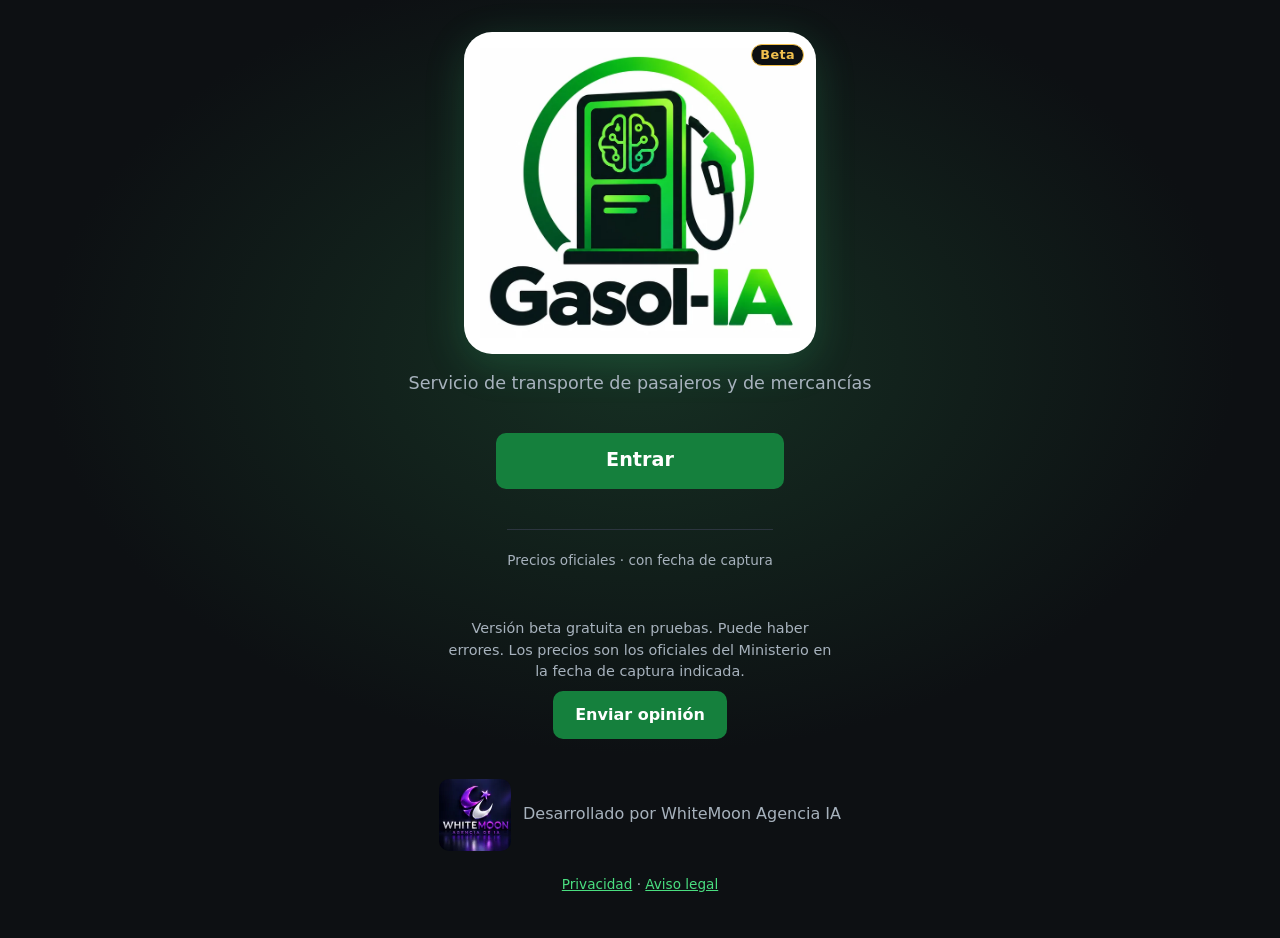
==== commit 36e975bf: "feat(beta): etiqueta «Beta» junto al nombre y nota de beta con «Enviar opinión» «Beta» en las 12 pág" ====
--- a/index.html
+++ b/index.html
@@ -27,6 +27,10 @@
     <p class="lema">Servicio de transporte de pasajeros y de mercancías</p>
     <a class="entrar" href="inicio.html">Entrar</a>
     <p class="pie">Precios oficiales · con fecha de captura</p>
+    <div class="portada-beta">
+      <p class="nota nota-beta">Versión beta gratuita en pruebas. Puede haber errores. Los precios son los oficiales del Ministerio en la fecha de captura indicada.</p>
+      <p><a class="boton-sec opinion" href="mailto:comercial@whitemoon.es?subject=Opini%C3%B3n%20Gasol-IA%20beta" data-opinion>Enviar opinión</a></p>
+    </div>
     <div class="portada-firma">
       <p class="firma"><a href="https://whitemoon.es" target="_blank" rel="noopener"><picture><source srcset="assets/img/whitemoon-logo-3d.webp" type="image/webp"><img src="assets/img/whitemoon-logo-3d.png" width="72" height="72" alt="WhiteMoon" loading="lazy" decoding="async"></picture><span>Desarrollado por WhiteMoon Agencia IA</span></a></p>
       <p class="enlaces-pie"><a href="privacidad.html">Privacidad</a> · <a href="aviso-legal.html">Aviso legal</a></p>
--- a/assets/app.css
+++ b/assets/app.css
@@ -514,3 +514,12 @@
 }
 @keyframes hoja-sube { from { transform: translateY(24px); opacity: .6; } to { transform: none; opacity: 1; } }
 @keyframes fondo-entra { from { opacity: 0; } to { opacity: 1; } }
+
+/* Etiqueta «Beta» junto al nombre: un solo componente en CSS (sin JS ni saltos de diseño). Los
+   lectores de pantalla la leen con el nombre («Gasol-IA Beta»). */
+.marca::after {
+  content: "Beta"; display: inline-block; margin-left: .45rem; padding: 0 .45rem; vertical-align: middle;
+  border: 1px solid currentColor; border-radius: 999px; color: var(--warn);
+  font-size: .7rem; font-weight: 700; line-height: 1.5; letter-spacing: .03em; text-decoration: none;
+}
+.nota-beta { margin: 0 0 .75rem; }
--- a/assets/portada.css
+++ b/assets/portada.css
@@ -15,3 +15,13 @@
 .portada-firma .firma a { color: var(--muted); }
 .portada-firma .enlaces-pie { margin: 0; font-size: .85rem; color: var(--muted); }
 .portada-firma .enlaces-pie a { display: inline-block; min-height: 44px; line-height: 44px; }
+.portada .logo { position: relative; }
+.portada .logo::after {
+  content: "Beta"; position: absolute; top: .75rem; right: .75rem; padding: 0 .5rem;
+  border: 1px solid var(--warn); border-radius: 999px; background: var(--bg); color: var(--warn);
+  font-size: .8rem; font-weight: 700; line-height: 1.6; letter-spacing: .03em;
+}
+.portada-beta { max-width: 24rem; display: grid; justify-items: center; gap: .5rem; }
+.portada-beta .nota-beta { margin: 0; }
+.portada-beta p { margin: 0; }
+.portada-beta .opinion { display: inline-flex; align-items: center; text-decoration: none; }
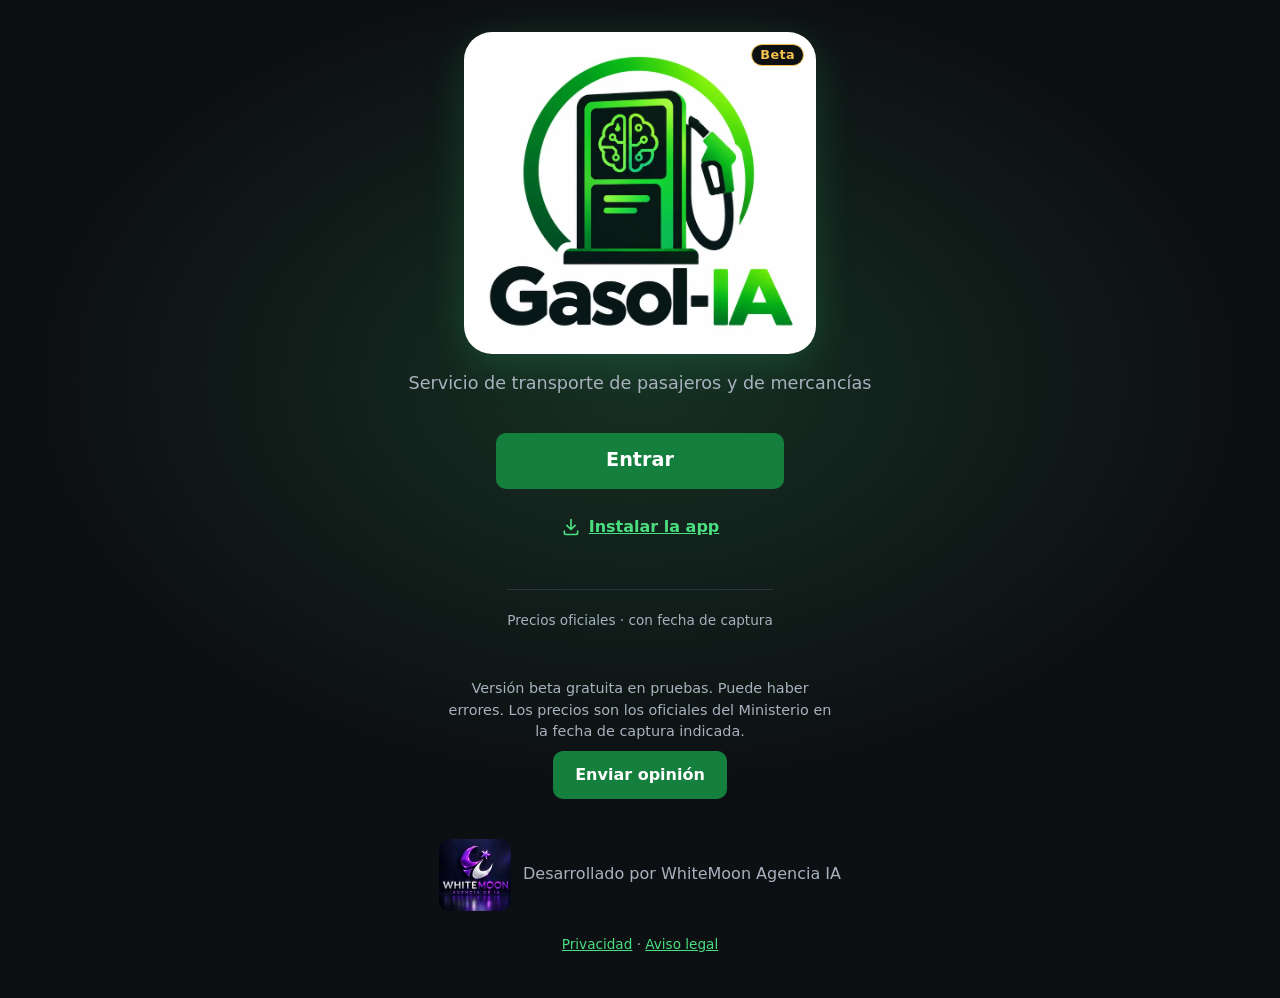
==== commit a8c8ad43: "feat(instalar): guía para instalar la app en Android (Chrome) e iPhone (Safari) Nueva instalar.html " ====
--- a/index.html
+++ b/index.html
@@ -26,6 +26,7 @@
     <h1 class="logo"><picture><source srcset="assets/img/logo.webp" type="image/webp"><img src="assets/img/logo.png" width="720" height="653" alt="Gasol-IA" fetchpriority="high"></picture></h1>
     <p class="lema">Servicio de transporte de pasajeros y de mercancías</p>
     <a class="entrar" href="inicio.html">Entrar</a>
+    <a class="instalar-portada" href="instalar.html"><svg class="icono" aria-hidden="true" focusable="false"><use href="assets/iconos.svg#instalar"/></svg>Instalar la app</a>
     <p class="pie">Precios oficiales · con fecha de captura</p>
     <div class="portada-beta">
       <p class="nota nota-beta">Versión beta gratuita en pruebas. Puede haber errores. Los precios son los oficiales del Ministerio en la fecha de captura indicada.</p>
--- a/assets/app.css
+++ b/assets/app.css
@@ -523,3 +523,15 @@
   font-size: .7rem; font-weight: 700; line-height: 1.5; letter-spacing: .03em; text-decoration: none;
 }
 .nota-beta { margin: 0 0 .75rem; }
+
+/* Guía de instalación */
+.pasos { display: grid; gap: .75rem; margin: .75rem 0 0; padding: 0; list-style: none; counter-reset: paso; }
+.pasos li { display: grid; grid-template-columns: auto minmax(0, 1fr); align-items: start; gap: .75rem; counter-increment: paso; }
+.paso-icono { display: grid; place-items: center; width: 2.5rem; height: 2.5rem; border-radius: var(--radius); background: var(--accion-suave); color: var(--accent); }
+.paso-icono .icono { width: 1.35rem; height: 1.35rem; }
+.pasos li > span:last-child { padding-top: .45rem; }
+.pasos li > span:last-child::before { content: counter(paso) ". "; font-weight: 800; color: var(--accent); }
+.titulo-aviso { display: flex; align-items: center; gap: .5rem; margin: 0 0 .5rem; font-size: 1.1rem; }
+.titulo-aviso .icono { color: var(--warn); }
+.tarjeta-info.instalada { margin: 1.25rem 0; border-color: var(--accent); }
+.tarjeta-info.instalada .icono { color: var(--accent); }
--- a/assets/portada.css
+++ b/assets/portada.css
@@ -25,3 +25,4 @@
 .portada-beta .nota-beta { margin: 0; }
 .portada-beta p { margin: 0; }
 .portada-beta .opinion { display: inline-flex; align-items: center; text-decoration: none; }
+.portada .instalar-portada { display: inline-flex; align-items: center; gap: .5rem; min-height: 44px; padding: 0 .75rem; color: var(--accent); font-weight: 700; }
